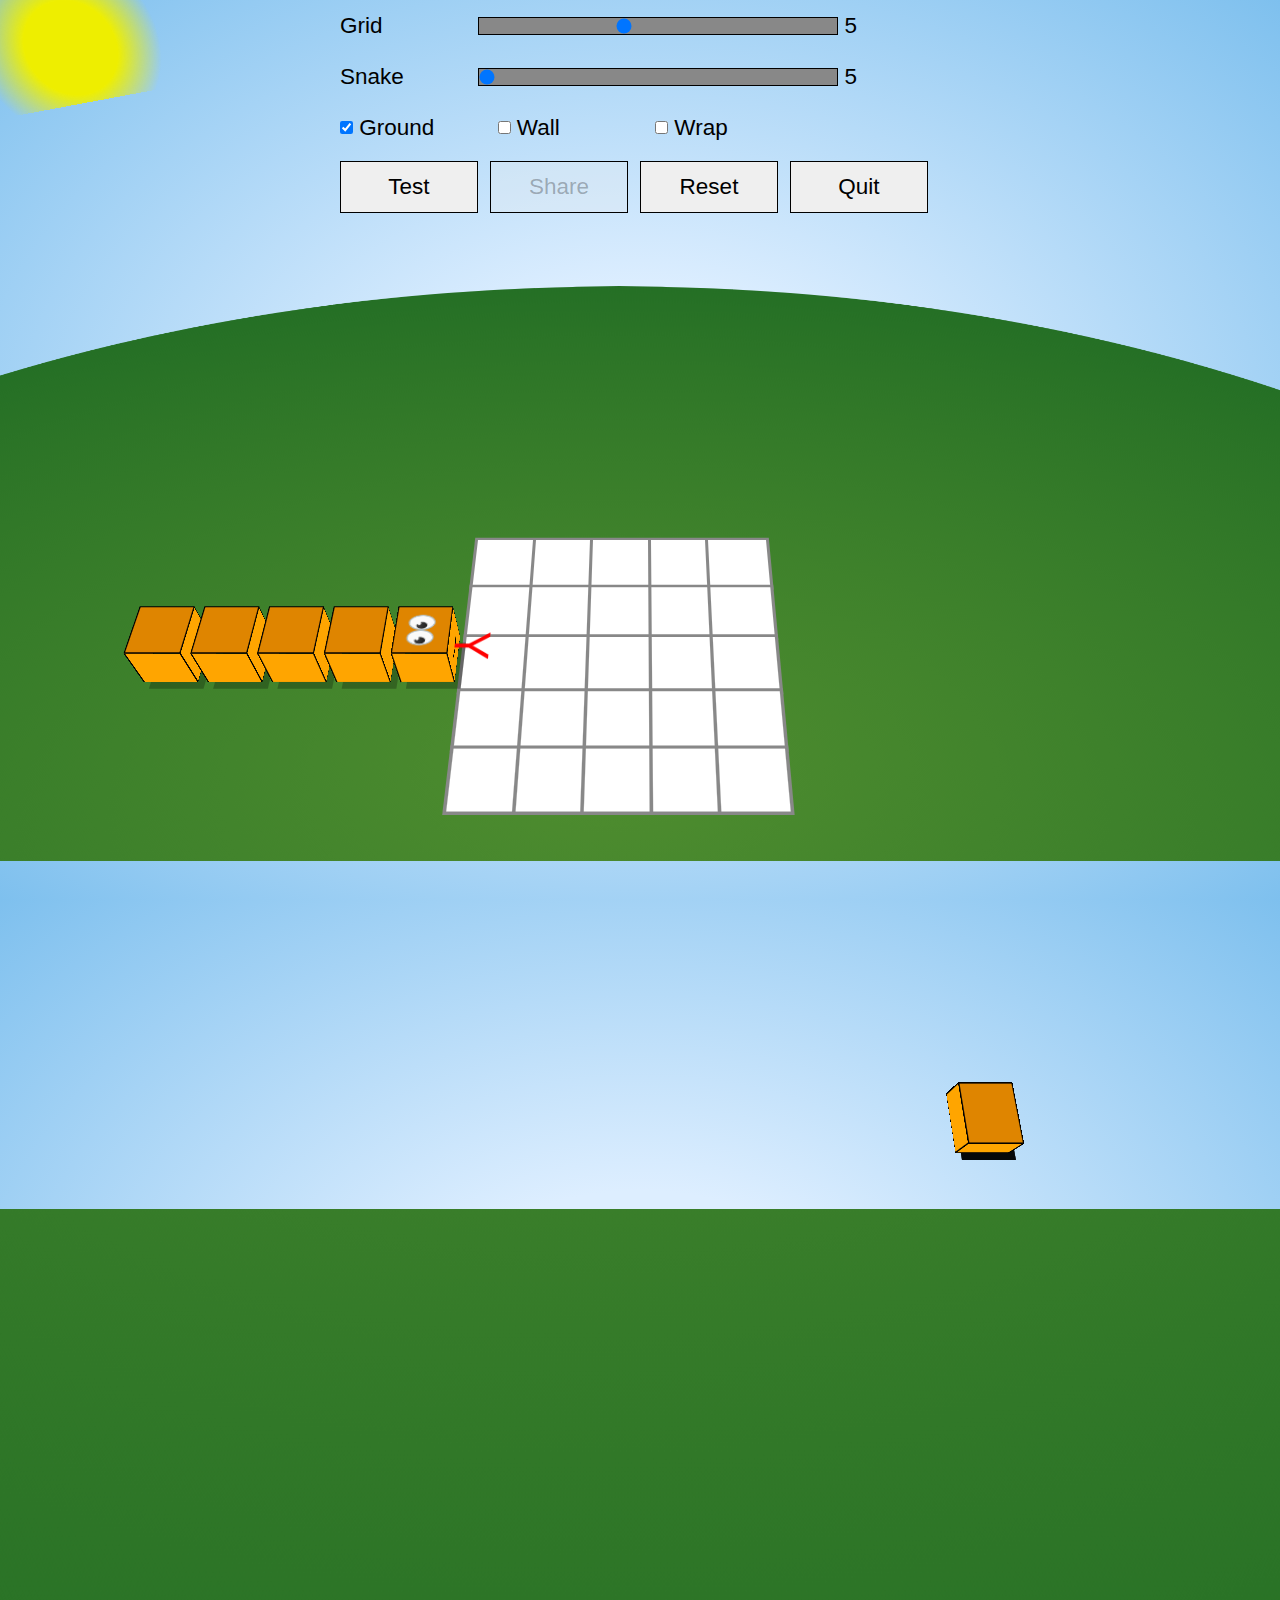
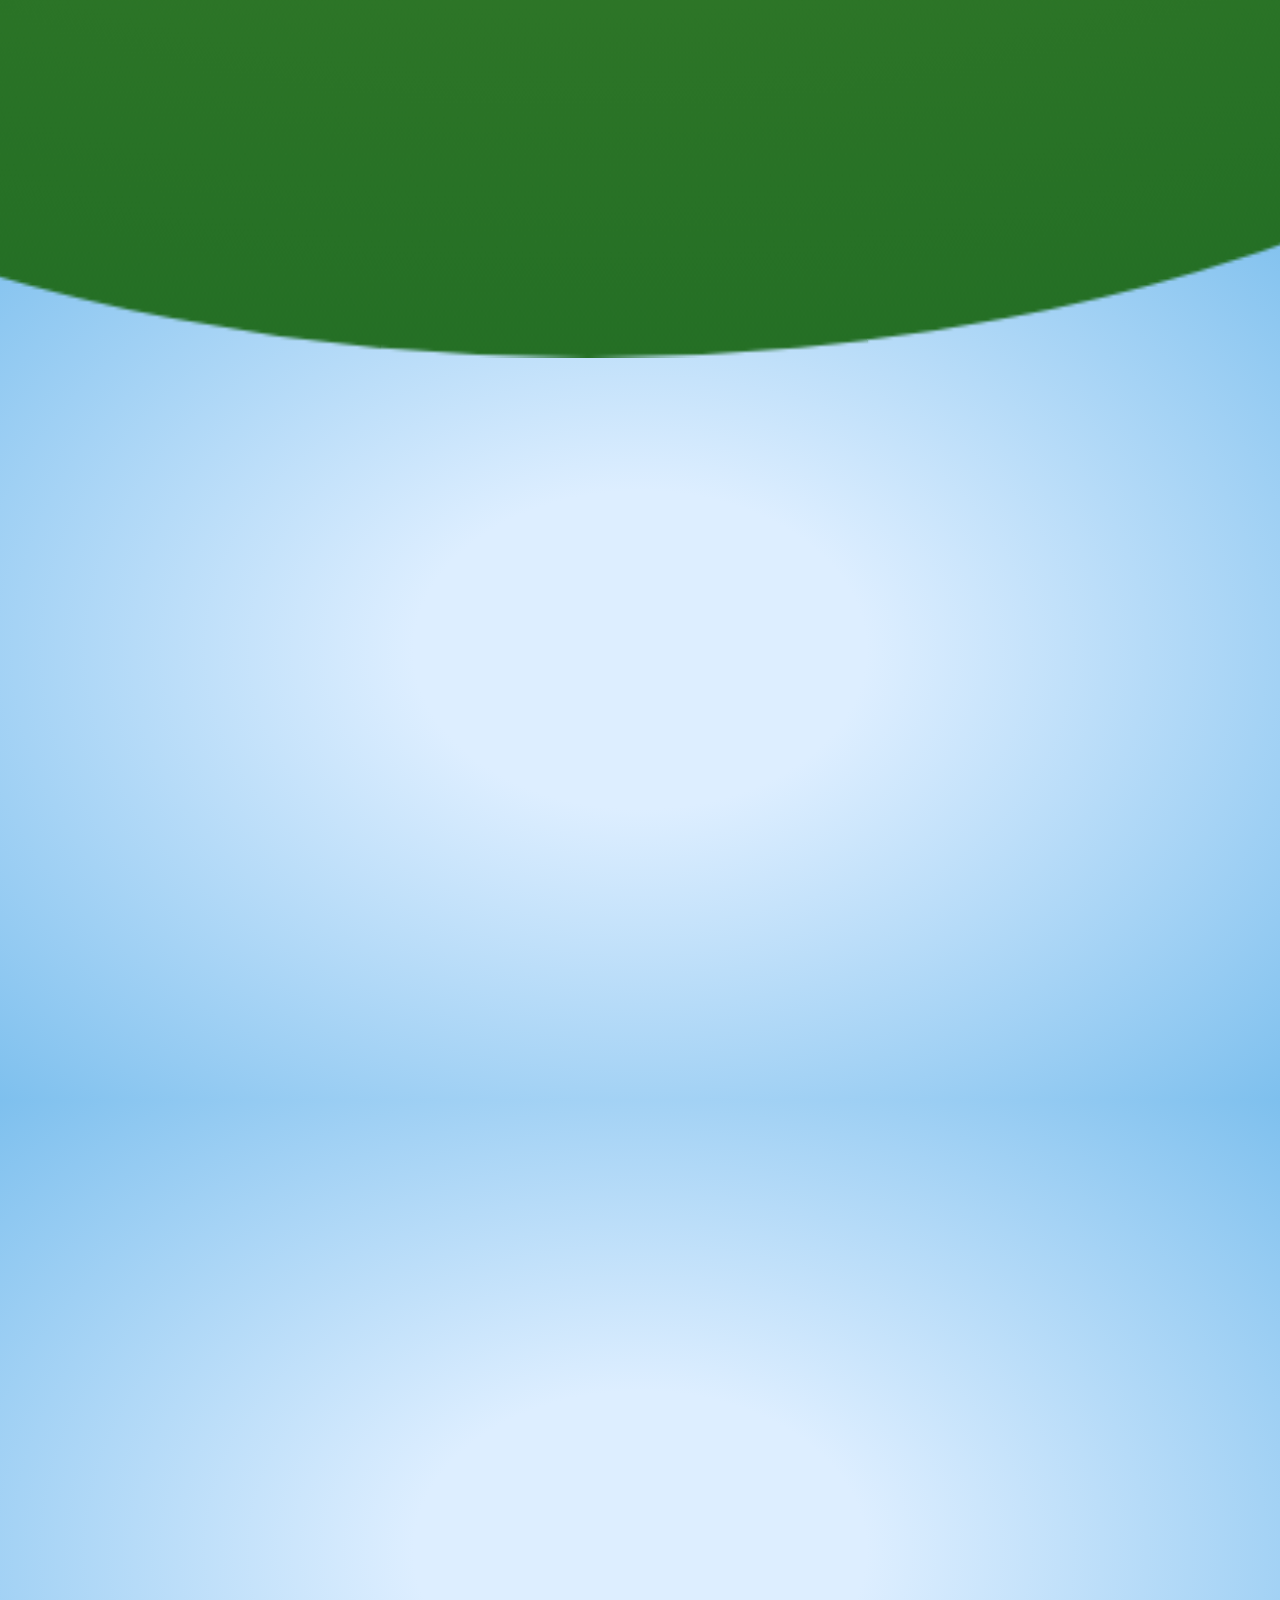
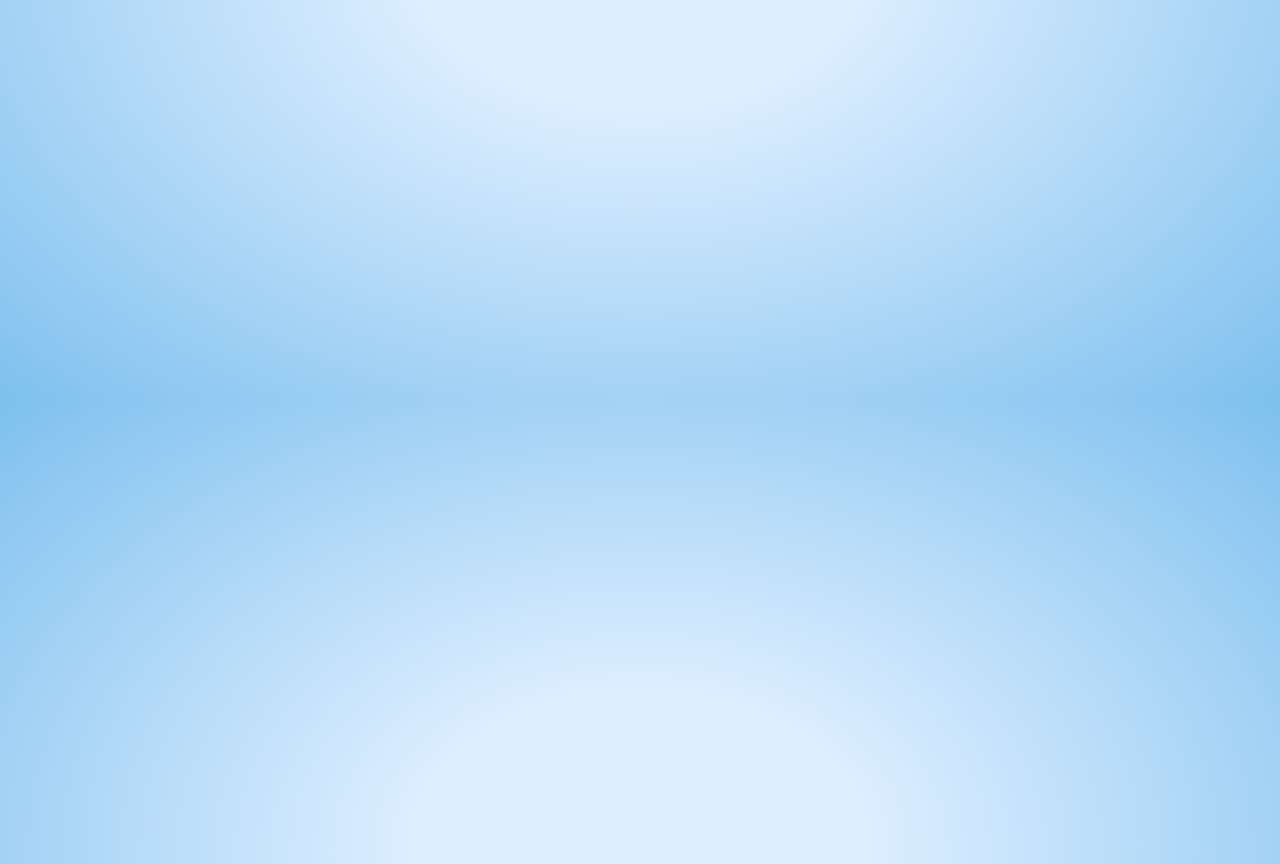
==== editor/index.html @ 3bdd5733 "old editor" ====
﻿<!doctype html>
<title>SNAKE</title>
<meta content="width=device-width,user-scalable=no"name=viewport>
<link rel=stylesheet href=snake.css>
<script src=init.js></script>
<script src=gameplay.js></script>
<body id=b class=editor onload=editor()>
<div id=form>
<label>Grid</label> <input id=gridsize type=range value=5 min=3 max=8 step=1>
<span id=gridval>5</span>
<br>
<label>Snake</label> <input id=snakesize type=range value=5 min=5 max=40 step=1>
<span id=snakeval>5</span>
<br>
<input type=checkbox id=ground> <label for=ground id=groundlabel>Ground</label>
<script>document.write("<input type=checkbox id=wall> <label for=wall>Wall</label>")</script>
<script>document.write("<input type=checkbox id=wrap> <label for=wrap>Wrap</label>")</script>
<br>
<!--(use middle / right click to add teleporters 1 / 2)-->
<button id=test>Test</button>
<button id=share>Share</button>
<button id=reset>Reset</button>
<button id=quit>Quit</button>
<div id=perspective>
<div id=scene>
<div class="cube wrap" id=puzzle0>
<div class=left></div>
<div class=right></div>
<div id=down class=down></div>
<div id=back class=back></div>
<div class=up></div>
<div class=front></div>
</div>
<div id=snake></div>
<div class=grass>
<div class=sun>
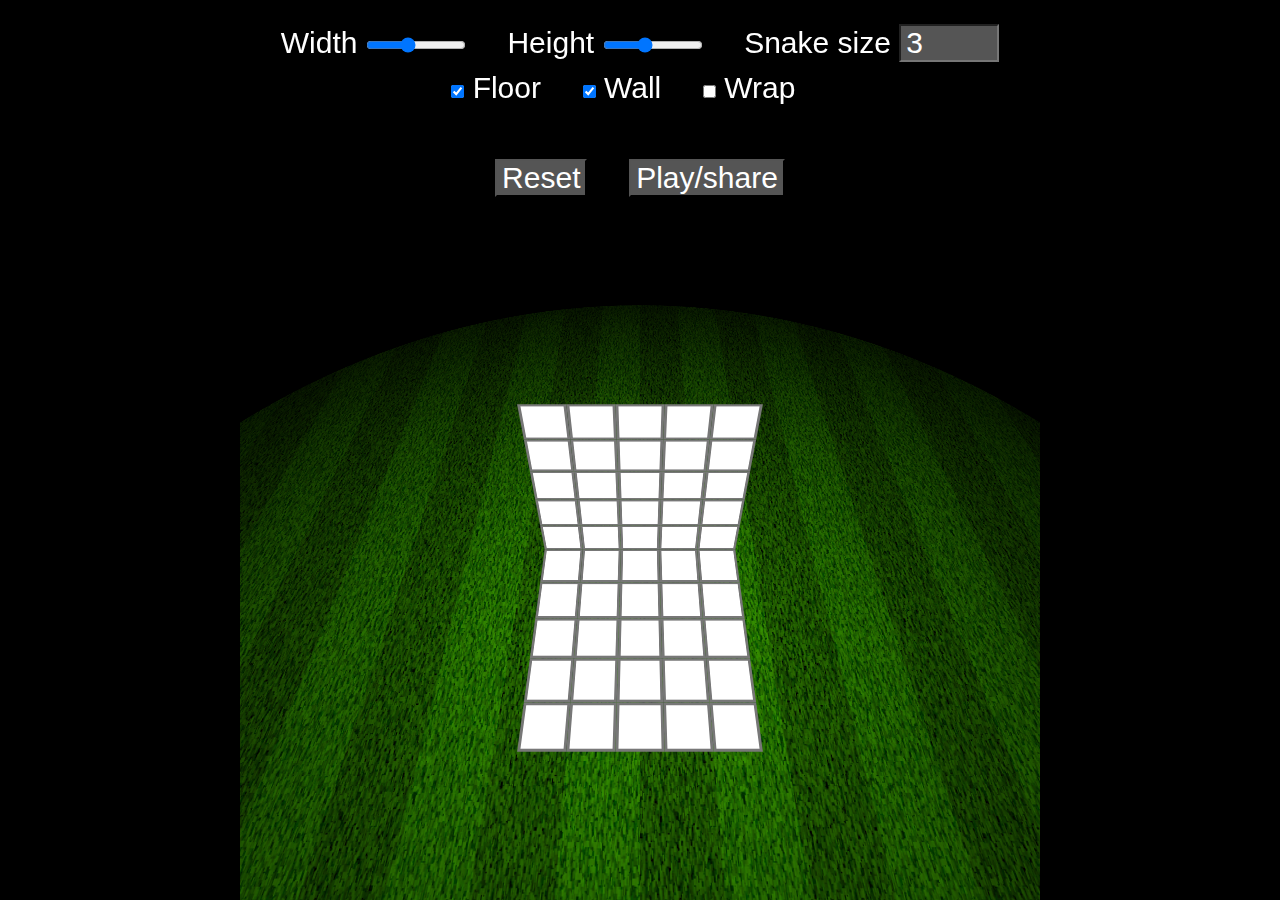
==== commit 90636bd5: "editor" ====
--- a/editor/index.html
+++ b/editor/index.html
@@ -1,36 +1,62 @@
-﻿<!doctype html>
-<title>SNAKE</title>
-<meta content="width=device-width,user-scalable=no"name=viewport>
-<link rel=stylesheet href=snake.css>
-<script src=init.js></script>
-<script src=gameplay.js></script>
-<body id=b class=editor onload=editor()>
-<div id=form>
-<label>Grid</label> <input id=gridsize type=range value=5 min=3 max=8 step=1>
-<span id=gridval>5</span>
-<br>
-<label>Snake</label> <input id=snakesize type=range value=5 min=5 max=40 step=1>
-<span id=snakeval>5</span>
-<br>
-<input type=checkbox id=ground> <label for=ground id=groundlabel>Ground</label>
-<script>document.write("<input type=checkbox id=wall> <label for=wall>Wall</label>")</script>
-<script>document.write("<input type=checkbox id=wrap> <label for=wrap>Wrap</label>")</script>
-<br>
-<!--(use middle / right click to add teleporters 1 / 2)-->
-<button id=test>Test</button>
-<button id=share>Share</button>
-<button id=reset>Reset</button>
-<button id=quit>Quit</button>
-<div id=perspective>
-<div id=scene>
-<div class="cube wrap" id=puzzle0>
-<div class=left></div>
-<div class=right></div>
-<div id=down class=down></div>
-<div id=back class=back></div>
-<div class=up></div>
-<div class=front></div>
+﻿<meta name=viewport content=width=device-width,initial-scale=1>
+<meta name=apple-mobile-web-app-capable content=yes>
+<meta name=mobile-web-app-capable content=yes>
+<link rel=stylesheet href='../src/global.css'>
+<link rel=stylesheet href='../src/menu.css'>
+<link rel=stylesheet href='../src/snake.css'>
+<link rel=stylesheet href='../src/puzzle.css'>
+<title>LOSSST</title>
+<body id=body>
+<div id=b class='menu world0'>
+  <div id=viewport>
+    <div id=camera>
+      <div id=scene></div>
+    </div>
+  </div>
+  <div class=back onclick="nav_back()">&lt;</div>
+  <div id=ui>
+    Width <input type=range id=W min=3 max=8 value=5> &nbsp; &nbsp;
+    Height <input type=range id=H min=3 max=8 value=5> &nbsp; &nbsp;
+    Snake size <input type=number id=SNAKE min=3 max=30 value=3>
+    <br>
+    <input type=checkbox id=FLOOR checked> Floor &nbsp; &nbsp;
+    <input type=checkbox id=WALL checked> Wall &nbsp; &nbsp;
+    <input type=checkbox id=WRAP> Wrap &nbsp; &nbsp;
+    <br>
+    <br>
+    <button onclick='if(confirm("sure?"))location=location'>Reset</button> &nbsp; &nbsp;
+    <button onclick='share()'>Play/share</button>
+  </div>
 </div>
-<div id=snake></div>
-<div class=grass>
-<div class=sun>+<script src='../src/global.js'></script>
+<script src='../src/css3d.js'></script>
+<script src='../src/data.js'></script>
+<script src='screen.js'></script>
+<!---script src='../src/input.js'></scrit-->
+<script src='../src/snake.js'></script>
+<script src='../src/puzzle.js'></script>
+<script src='../src/music.js'></script>
+<script>draw_screen()</script>
+
+<style>
+#camera { top: 80% }
+#ui { color: #fff; position: fixed; top: 20px; left: 0; width: 100%; text-align: center; font-size: 30px; line-height: 45px; }
+input, button { background: #555; color: #fff; font: 30px calibri, arial; padding: 0 5px; }
+input { max-width: 100px }
+#puzzlefloor .tile { opacity: 0; }
+#puzzlewall .tile { opacity: 0; }
+#wrap div { opacity: 0; pointer-events: none; }
+.hasfloor #puzzlefloor .tile { opacity: 1; }
+.haswall #puzzlewall .tile { opacity: 1; }
+.haswrap #wrap div { opacity: 1; }
+.tile * { opacity: 0; pointer-events: none; background: #e40; border: 2px solid #000; }
+.tile :nth-child(1) { background: linear-gradient(90deg, #e40 24px, #000 24px, #000 26px, #e40 26px); }
+.tile :nth-child(2) { background: linear-gradient(90deg, #e40 17px, #000 17px, #000 19px, #e40 19px, #e40 34px, #000 34px, #000 36px, #e40 36px); }
+.tile :nth-child(3) { background: linear-gradient(90deg, #e40 24px, #000 24px, #000 26px, #e40 26px); }
+#puzzlefloor { background: linear-gradient(#0005 50px, #0000 50px) }
+#wrap .cubefront, #wrap .cubeback, #wrap .cubeleft, #wrap .cuberight {  background: linear-gradient(#0000,#55fd); }
+.tile1 { background : #000 }
+.tile2 { background : radial-gradient(#e0e, #505 70%, #000 75%) }
+.tile3 { background : radial-gradient(#fc0, #c60 70%, #000 75%) }
+.tile4 svg { opacity: 1; }
+</style>--- a/src/global.css
+++ b/src/global.css
@@ -0,0 +1,24 @@
+@font-face { font-family: emoji; src: url(//xem.github.io/unicode13/Twemoji.ttf) }
+* { margin: 0; padding: 0; box-sizing: border-box; transform-style: preserve-3d; cursor: pointer; -webkit-touch-callout: none; -webkit-user-select: none; user-select: none; pointer-events: none; }
+html, body { height: 100vh; overflow: hidden; position: relative; }
+body { background: #000; -webkit-tap-highlight-color: transparent; overscroll-behavior: contain; font: 14px calibri,arial,sans-serif; scrollbar-width: thin; }
+::-webkit-scrollbar { width: 8px; height: 8px; background: #000; }
+::-webkit-scrollbar-thumb { background: #666; }
+svg { position: relative; top: -1px; }
+#b { max-width: 800px; margin: auto; }
+#viewport { width: 100%; height: 100vh; overflow: hidden; position: relative; perspective: 600px; }
+#viewport * { transform-style: preserve-3d; box-sizing: border-box }
+#camera { width: 0; height: 0; position: absolute; top: 60%; left: 50% }
+.puzzle #scene { transition: transform .5s }
+.instant #scene { transition: none }
+.circle { border-radius: 50% }
+.emoji { font-family: emoji; }
+.dpad { position: absolute; bottom: 10px; left: 10px; z-index: 2; }
+.dpad svg { pointer-events: all; margin: 10px; width: 50px; height: 50px; border-radius: 5px; background: linear-gradient(45deg, #ddd, #888); box-shadow: 2px 2px 5px #000; }
+.dpad svg:first-child { position: absolute; top: calc(100% - 140px); left: 73px }
+#fade { position: fixed; top: 0; left: 0; width: 105%; height: 105%; z-index: 3; background: #000; transition: opacity .5s }
+.fadein #fade { opacity: 0 }
+#puzzlename, #coincount, .back { color: #fff; text-shadow: 0 0 10px #000; pointer-events: all; position: absolute; font-size: 30px; width: 50px; height: 50px; z-index: 2; top: 10px; }
+.back { left: 20px; }
+#puzzlename { width: 200px; left: 50%; transform: translateX(-50%); text-align: center; }
+#coincount { width: 150px; right: 20px; text-align: right; }--- a/src/menu.css
+++ b/src/menu.css
@@ -0,0 +1,24 @@
+.menu #b { max-width: 500px; border: none; box-shadow: none; height: auto; }
+.menu, .menu * { pointer-events: all }
+.menu .dpad { display: none }
+.world0 .back, .intro .back { display: none }
+.menu { color: #fff; }
+.main { width: 70vh; text-align: center; transform: translateX(-50%)translateY(-50%)rotateX(-40deg); font-size: 40px; text-shadow: 0px -.5vh #888; line-height: 1.8; }
+.world-2 .main { transform: translateX(-50%)translateY(-50%)rotateX(-30deg); }
+.main h1 { line-height: 1.4; letter-spacing:-7px;}
+.levels { font-size: 5vh; max-height: 150vh; margin: 10vh 0 0; overflow: auto; padding: 0 0 50vh; transform: translateX(-50%)translateY(-50%)translateY(5vh)translateZ(-30vh)rotateX(-30deg); }
+.levels span { display: inline-block; border: 5px solid #fff; width: 9vh; height: 9vh; margin: 2vh; box-shadow: 0px -4px #888; cursor: pointer; }
+.bonus span { font-size: 3vh; line-height: .6; display: block; text-shadow: none; margin: -2vh 0 2vh; }
+.hide { opacity: .01 }
+
+/* Intro */
+.intro #scene,.intro .sprite { transition: 5s }
+.intro2 #scene { transition: .5s; }
+.moon { font-size: 50px }
+.rocket { font-size: 75px }
+.stars svg { width: 100%; height: 100%; }
+.eyestars { width: 65px !important }
+.intro2 .eyes { transition: transform .05s }
+.sign { background: linear-gradient(45deg, #e84, #b51); text-align: center; padding: 5px; font-size: 20px; }
+text { font-size: 20px }
+#presents { opacity: 0; z-index: 3; font-size: 50px; width: 100%; text-align: center; color: #fff; position: fixed; left: 50%; top: 50%; transform: translateX(-50%)translateY(-50%); transition: opacity .5s; }--- a/src/snake.css
+++ b/src/snake.css
@@ -0,0 +1,21 @@
+.head { background: radial-gradient(circle at 77%,#fa0,#a50); box-shadow: 0 0 5px #000; }
+#head, #head_decoration, #head_decoration_inner { transition: transform .2s }
+.body, .toggle .body.odd { background: linear-gradient(-90deg,#fa0,#a50); transition: transform .03s; }
+.body.high { filter: none; }
+.body.odd, .toggle .body { background: linear-gradient(-90deg,#c70,#720); }
+.eyes { font-size: 30px }
+.tongue { font-size: 25px; color: red; font-weight: bold; }
+.body:last-of-type { display: none }
+.body:nth-last-of-type(2) { display: none }
+.mirroring #head { transition: none }
+.world2 .head { background: radial-gradient(circle at 77%,#07f,#048); box-shadow: 0 0 5px #000; }
+.world2 .body.odd, .world2 .toggle .body { background: linear-gradient(-90deg,#29f,#26a); }
+.world2 .body, .world2 .toggle .body.odd { background: linear-gradient(-90deg,#07f,#048); }
+
+.world3 .head { background: radial-gradient(circle at 77%,#e40,#930); box-shadow: 0 0 5px #000; }
+.world3 .body.odd, .world2 .toggle .body { background: linear-gradient(#e40,#930); }
+.world3 .body, .world2 .toggle .body.odd { background: linear-gradient(#b30,#620); }
+
+.world2 .tongue { color: #740 }
+.world3 .tongue { color: #24e }
+.world2 .eyes, .world3 .eyes { width: 40px !important; height: 30px !important; font-size: 50px; }--- a/src/puzzle.css
+++ b/src/puzzle.css
@@ -0,0 +1,29 @@
+.puzzle #viewport { background: linear-gradient(#039, #fff 25%); }
+.world-3 #scene .floor { background: radial-gradient(#000a,#000e 80%),url(grass.svg); }
+.world1 #scene .floor { background: radial-gradient(#0000,#000e 80%),url(grass.svg); }
+.world2 #scene .floor { background: radial-gradient(#fff8,#fff0 80%),url(desert.svg); border-radius: 150px; }
+.world3 #scene .floor { background: radial-gradient(#fff,#adf 80%); border-radius: 50%; }
+#puzzlefloor { background: #0005; }
+.tile { background: #fff; border: 3px solid #777; }
+.wall_tile { background: #bbb }
+.tile.black { background: #000 }
+.tile.red { background: #F00 }
+.tile.blue { background: #00F }
+.win .tile.blue { background: #4e2 }
+.tile.portal1 { background: radial-gradient(#e0e, #505 70%, #0000 75%) }
+.tile.portal2 { background: radial-gradient(#fc0, #c60 70%, #0000 75%) }
+.wall * { background: linear-gradient(45deg, #000, #333); }
+.tree { font-size: 75px; filter: brightness(0.7); transition: transform .5s; }
+.flower { font-size: 45px; overflow: hidden; }
+.animal { font-size: 55px; }
+.instant .tree { transition: none; }
+.shadow { filter: contrast(0)brightness(0); opacity: .6 }
+#wrap .cubefront, #wrap .cubeback, #wrap .cubeleft, #wrap .cuberight { background: linear-gradient(#0000 50%,#02d8); }
+.world1 .bricks div { fill: #f50; }
+.world2 .bricks div { fill: #ccc; }
+.world3 .bricks div { fill: #8cfb; }
+.bricks .cubetop { filter: brightness(.8) }
+.bricks .cubeleft { filter: brightness(.5) }
+.bricks .cubefront.bricks .cubeback { filter: brightness(.7) }
+.bricks .cuberight { filter: brightness(.9) }
+.coin { font-size: 50px; text-shadow: 0 0 15px #fff; transition: transform 1.7s}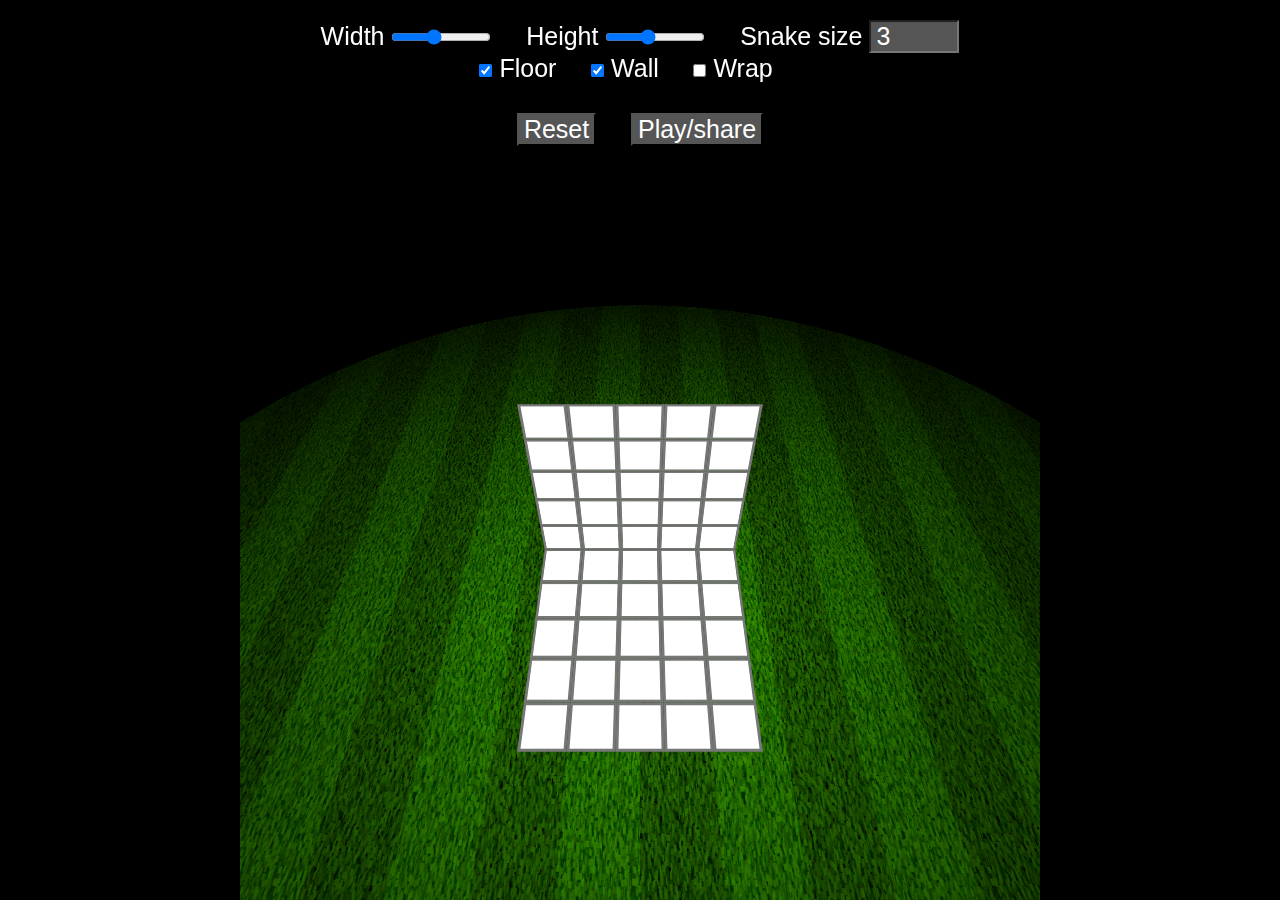
==== commit bd2b0b04: "editor ok" ====
--- a/editor/index.html
+++ b/editor/index.html
@@ -40,8 +40,8 @@
 
 <style>
 #camera { top: 80% }
-#ui { color: #fff; position: fixed; top: 20px; left: 0; width: 100%; text-align: center; font-size: 30px; line-height: 45px; }
-input, button { background: #555; color: #fff; font: 30px calibri, arial; padding: 0 5px; }
+#ui { color: #fff; position: fixed; top: 20px; left: 0; width: 100%; text-align: center; font-size: 25px; line-height: 30px; }
+input, button { background: #555; color: #fff; font: 25px calibri, arial; padding: 0 5px; }
 input { max-width: 100px }
 #puzzlefloor .tile { opacity: 0; }
 #puzzlewall .tile { opacity: 0; }
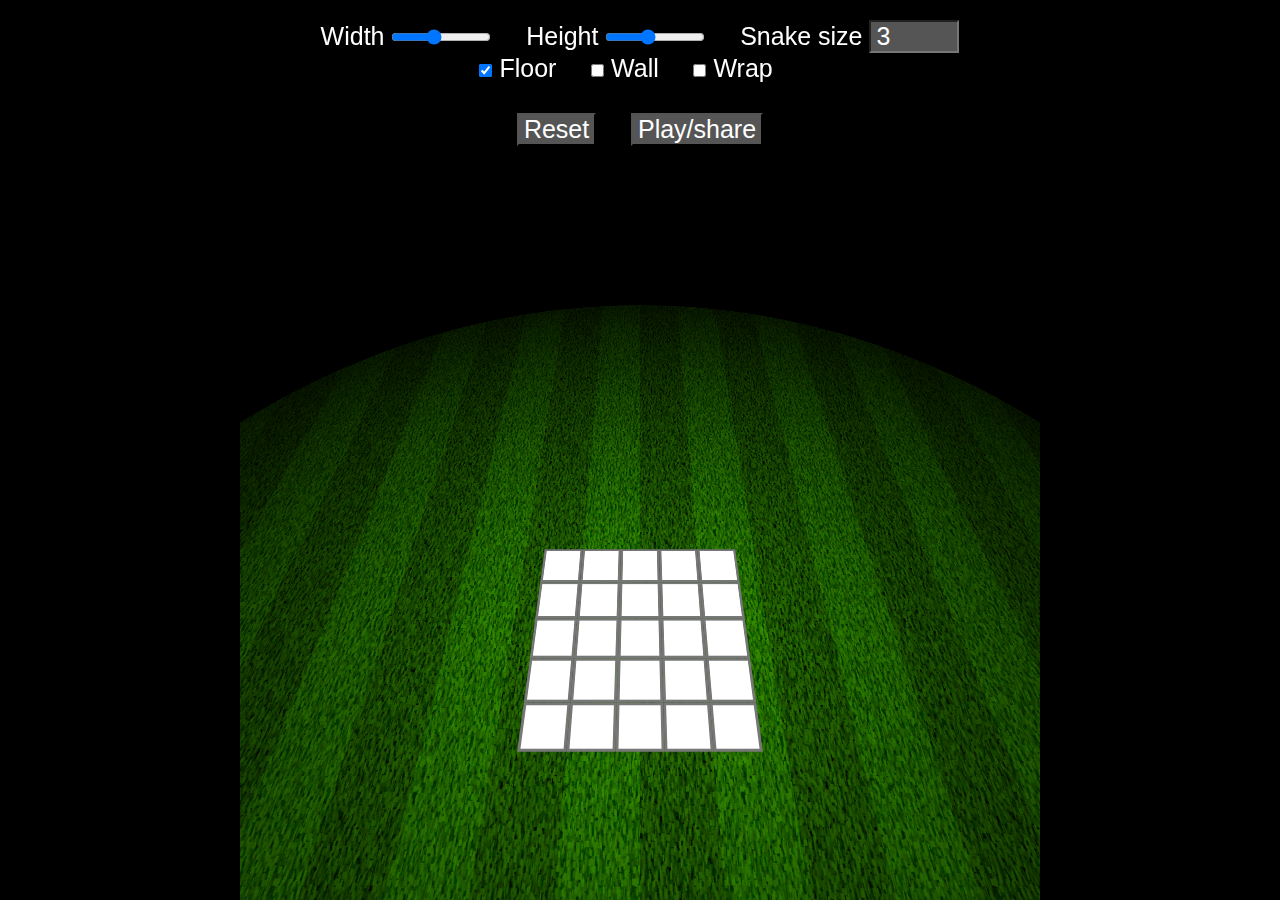
==== commit 0baa9507: "world 3" ====
--- a/editor/index.html
+++ b/editor/index.html
@@ -20,7 +20,7 @@
     Snake size <input type=number id=SNAKE min=3 max=30 value=3>
     <br>
     <input type=checkbox id=FLOOR checked> Floor &nbsp; &nbsp;
-    <input type=checkbox id=WALL checked> Wall &nbsp; &nbsp;
+    <input type=checkbox id=WALL> Wall &nbsp; &nbsp;
     <input type=checkbox id=WRAP> Wrap &nbsp; &nbsp;
     <br>
     <br>
--- a/src/global.css
+++ b/src/global.css
@@ -1,7 +1,7 @@
 @font-face { font-family: emoji; src: url(//xem.github.io/unicode13/Twemoji.ttf) }
-* { margin: 0; padding: 0; box-sizing: border-box; transform-style: preserve-3d; cursor: pointer; -webkit-touch-callout: none; -webkit-user-select: none; user-select: none; pointer-events: none; }
+* { margin: 0; padding: 0; box-sizing: border-box; transform-style: preserve-3d; cursor: pointer; -webkit-touch-callout: none; -webkit-user-select: none; user-select: none; pointer-events: none; -webkit-tap-highlight-color: transparent; }
 html, body { height: 100vh; overflow: hidden; position: relative; }
-body { background: #000; -webkit-tap-highlight-color: transparent; overscroll-behavior: contain; font: 14px calibri,arial,sans-serif; scrollbar-width: thin; }
+body { background: #000; overscroll-behavior: contain; font: 14px calibri,arial,sans-serif; scrollbar-width: thin; }
 ::-webkit-scrollbar { width: 8px; height: 8px; background: #000; }
 ::-webkit-scrollbar-thumb { background: #666; }
 svg { position: relative; top: -1px; }
@@ -13,7 +13,7 @@
 .instant #scene { transition: none }
 .circle { border-radius: 50% }
 .emoji { font-family: emoji; }
-.dpad { position: absolute; bottom: 10px; left: 10px; z-index: 2; }
+.dpad { position: absolute; width: 100%; bottom: 10px; left: 10px; z-index: 2; }
 .dpad svg { pointer-events: all; margin: 10px; width: 50px; height: 50px; border-radius: 5px; background: linear-gradient(45deg, #ddd, #888); box-shadow: 2px 2px 5px #000; }
 .dpad svg:first-child { position: absolute; top: calc(100% - 140px); left: 73px }
 #fade { position: fixed; top: 0; left: 0; width: 105%; height: 105%; z-index: 3; background: #000; transition: opacity .5s }
--- a/src/puzzle.css
+++ b/src/puzzle.css
@@ -19,6 +19,7 @@
 .instant .tree { transition: none; }
 .shadow { filter: contrast(0)brightness(0); opacity: .6 }
 #wrap .cubefront, #wrap .cubeback, #wrap .cubeleft, #wrap .cuberight { background: linear-gradient(#0000 50%,#02d8); }
+.puzzle7 #wrap .cubefront, .puzzle7 #wrap .cubeback, .puzzle7 #wrap .cubeleft, .puzzle7 #wrap .cuberight { background: linear-gradient(#0000 30%,#02d); }
 .world1 .bricks div { fill: #f50; }
 .world2 .bricks div { fill: #ccc; }
 .world3 .bricks div { fill: #8cfb; }
@@ -26,4 +27,6 @@
 .bricks .cubeleft { filter: brightness(.5) }
 .bricks .cubefront.bricks .cubeback { filter: brightness(.7) }
 .bricks .cuberight { filter: brightness(.9) }
-.coin { font-size: 50px; text-shadow: 0 0 15px #fff; transition: transform 1.7s}+.coin { font-size: 50px; text-shadow: 0 0 15px #fff; transition: transform 1.7s }
+#reset { position: absolute; right: 20px; }
+#reset text { font-size: 40px; font-weight: bold }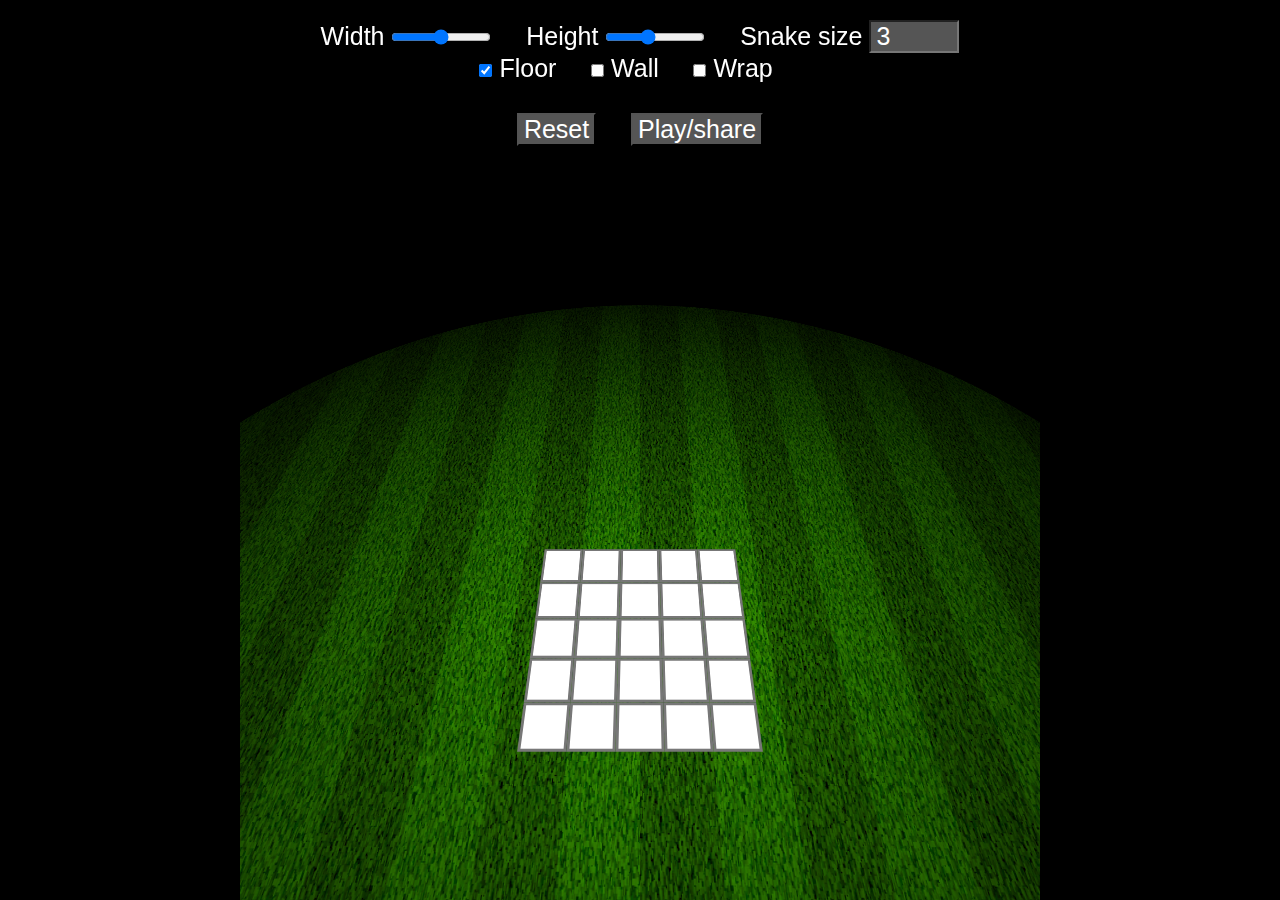
==== commit e9ceec4b: "max width" ====
--- a/editor/index.html
+++ b/editor/index.html
@@ -15,7 +15,7 @@
   </div>
   <div class=back onclick="nav_back()">&lt;</div>
   <div id=ui>
-    Width <input type=range id=W min=3 max=8 value=5> &nbsp; &nbsp;
+    Width <input type=range id=W min=3 max=7 value=5> &nbsp; &nbsp;
     Height <input type=range id=H min=3 max=8 value=5> &nbsp; &nbsp;
     Snake size <input type=number id=SNAKE min=3 max=30 value=3>
     <br>
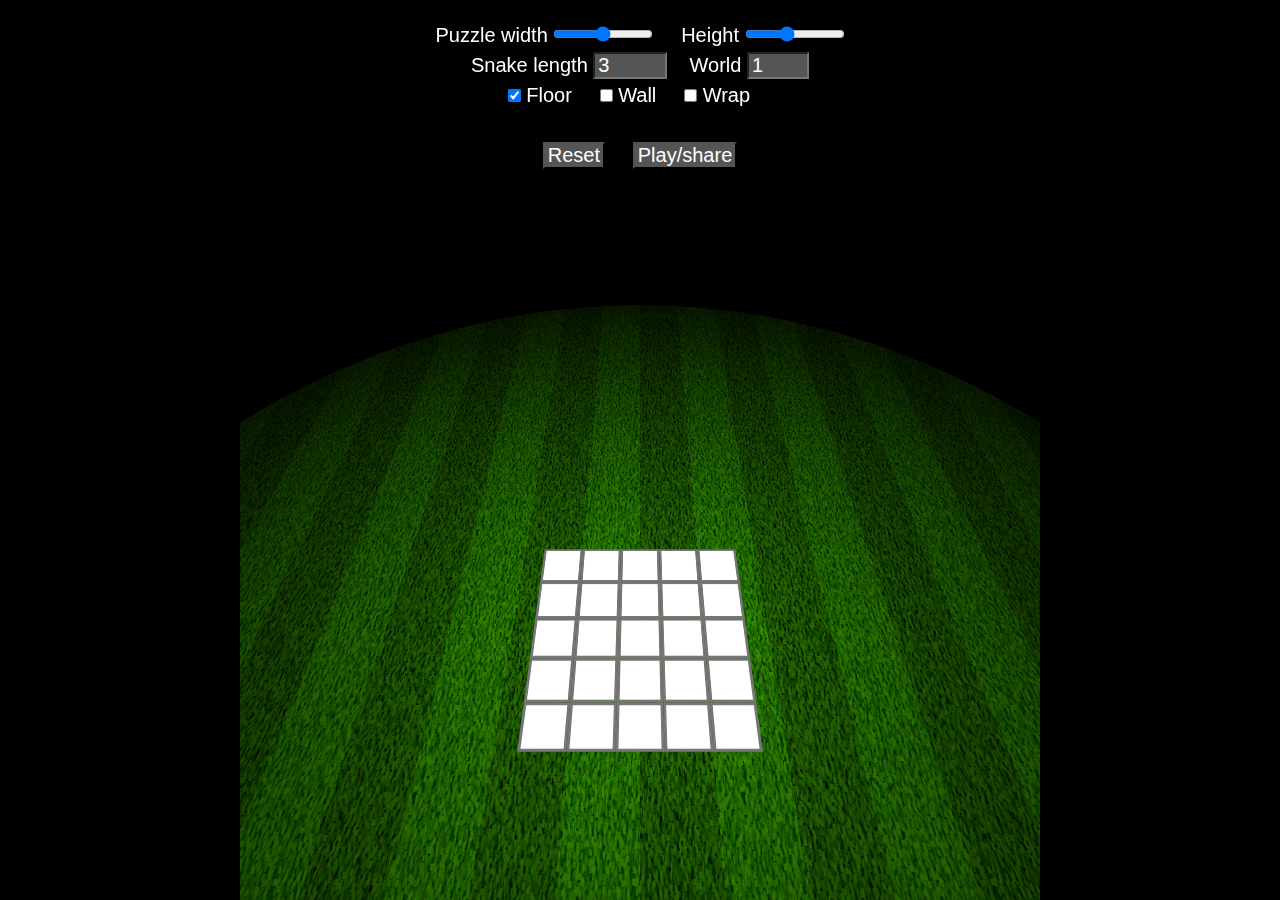
==== commit 10c8293c: "day 30, 333b to lose" ====
--- a/editor/index.html
+++ b/editor/index.html
@@ -15,9 +15,11 @@
   </div>
   <div class=back onclick="nav_back()">&lt;</div>
   <div id=ui>
-    Width <input type=range id=W min=3 max=7 value=5> &nbsp; &nbsp;
-    Height <input type=range id=H min=3 max=8 value=5> &nbsp; &nbsp;
-    Snake size <input type=number id=SNAKE min=3 max=30 value=3>
+    Puzzle width <input type=range id=W min=3 max=7 value=5> &nbsp; &nbsp;
+    Height <input type=range id=H min=3 max=8 value=5>
+    <br>
+    Snake length <input type=number id=SNAKE min=3 max=30 value=3>&nbsp; &nbsp;
+    World <input type=number id=wor min=1 max=4 value=1>
     <br>
     <input type=checkbox id=FLOOR checked> Floor &nbsp; &nbsp;
     <input type=checkbox id=WALL> Wall &nbsp; &nbsp;
@@ -40,8 +42,8 @@
 
 <style>
 #camera { top: 80% }
-#ui { color: #fff; position: fixed; top: 20px; left: 0; width: 100%; text-align: center; font-size: 25px; line-height: 30px; }
-input, button { background: #555; color: #fff; font: 25px calibri, arial; padding: 0 5px; }
+#ui { color: #fff; position: fixed; top: 20px; left: 0; width: 100%; text-align: center; font-size: 20px; line-height: 30px; }
+input, button { background: #555; color: #fff; font: 20px calibri, arial; padding: 0 3px; }
 input { max-width: 100px }
 #puzzlefloor .tile { opacity: 0; }
 #puzzlewall .tile { opacity: 0; }
--- a/src/global.css
+++ b/src/global.css
@@ -4,7 +4,8 @@
 body { background: #000; overscroll-behavior: contain; font: 14px calibri,arial,sans-serif; scrollbar-width: thin; }
 ::-webkit-scrollbar { width: 8px; height: 8px; background: #000; }
 ::-webkit-scrollbar-thumb { background: #666; }
-svg { position: relative; top: -1px; }
+#scene svg { position: relative; top: -1px; }
+a { text-decoration: none; color: #fff }
 #b { max-width: 800px; margin: auto; }
 #viewport { width: 100%; height: 100vh; overflow: hidden; position: relative; perspective: 600px; }
 #viewport * { transform-style: preserve-3d; box-sizing: border-box }
@@ -13,10 +14,18 @@
 .instant #scene { transition: none }
 .circle { border-radius: 50% }
 .emoji { font-family: emoji; }
-.dpad { position: absolute; width: 100%; bottom: 10px; left: 10px; z-index: 2; }
-.dpad svg { pointer-events: all; margin: 10px; width: 50px; height: 50px; border-radius: 5px; background: linear-gradient(45deg, #ddd, #888); box-shadow: 2px 2px 5px #000; }
-.dpad svg:first-child { position: absolute; top: calc(100% - 140px); left: 73px }
-#fade { position: fixed; top: 0; left: 0; width: 105%; height: 105%; z-index: 3; background: #000; transition: opacity .5s }
+#reset { position: absolute; right: 20px; bottom: 0; display: block; }
+.dpad { position: absolute; width: 100%; bottom: 40px; left: 10px; z-index: 2; }
+.dpad div { display: none; font-size: 35px; pointer-events: all; margin: 10px; text-align: center; width: 50px; height: 50px; border-radius: 5px; background: linear-gradient(45deg, #ddd, #888); box-shadow: 2px 2px 5px #000; font-weight: bold; padding: 4px 0 0; }
+.m .dpad div { display: inline-block }
+.up, .dn { visibility: hidden; }
+@media(hover:hover){
+  .up:hover:before { content: "X"; background: linear-gradient(45deg, #e84, #b51); position: absolute; top: -50px; left: 0; width: 50px; border-radius: 5px; }
+  .dn:hover:before { content: "C"; background: linear-gradient(45deg, #e84, #b51); position: absolute; top: -50px; left: 0; width: 50px; border-radius: 5px; }
+  #reset:hover:before { content: "R"; background: linear-gradient(45deg, #e84, #b51); position: absolute; top: -50px; left: 0; width: 50px; border-radius: 5px; }
+}
+.world4 .up, .world4 .dn { visibility: visible; display: inline-block; }
+#fade { position: fixed; top: 0; left: 0; width: 105%; height: 105%; z-index: 3; background: #000; transition: opacity .5s, background 5s; }
 .fadein #fade { opacity: 0 }
 #puzzlename, #coincount, .back { color: #fff; text-shadow: 0 0 10px #000; pointer-events: all; position: absolute; font-size: 30px; width: 50px; height: 50px; z-index: 2; top: 10px; }
 .back { left: 20px; }
--- a/src/menu.css
+++ b/src/menu.css
@@ -3,22 +3,27 @@
 .menu .dpad { display: none }
 .world0 .back, .intro .back { display: none }
 .menu { color: #fff; }
-.main { width: 70vh; text-align: center; transform: translateX(-50%)translateY(-50%)rotateX(-40deg); font-size: 40px; text-shadow: 0px -.5vh #888; line-height: 1.8; }
+.main { width: 70vh; text-align: center; transform: translateX(-50%)translateY(-50%)rotateX(-40deg); font-size: 40px; text-shadow: 0 -.5vh #888; line-height: 1.8; }
 .world-2 .main { transform: translateX(-50%)translateY(-50%)rotateX(-30deg); }
-.main h1 { line-height: 1.4; letter-spacing:-7px;}
+.main h1 { font-size: 80px; line-height: 1.4; letter-spacing:-7px;}
 .levels { font-size: 5vh; max-height: 150vh; margin: 10vh 0 0; overflow: auto; padding: 0 0 50vh; transform: translateX(-50%)translateY(-50%)translateY(5vh)translateZ(-30vh)rotateX(-30deg); }
 .levels span { display: inline-block; border: 5px solid #fff; width: 9vh; height: 9vh; margin: 2vh; box-shadow: 0px -4px #888; cursor: pointer; }
-.bonus span { font-size: 3vh; line-height: .6; display: block; text-shadow: none; margin: -2vh 0 2vh; }
+.bonus span { font-size: 20px; line-height: .6; display: block; text-shadow: none; margin: -2vh 0 2vh; }
+.world0 h1 { color: #ddd }
+.world0 b { font-size: 30px; line-height: .6; display: block; text-shadow: 2px -2px 2px #000; margin: -35px 0 4vh; color: #ddd; }
 .hide { opacity: .01 }
+.won { background: #090 }
+.par { background: #db0 }
+/*.par:before { content: "🥇"; position: absolute; font-family: emoji; top: -20px; right: -10px;}*/
 
 /* Intro */
 .intro #scene,.intro .sprite { transition: 5s }
 .intro2 #scene { transition: .5s; }
 .moon { font-size: 50px }
-.rocket { font-size: 75px }
+.rocket { font-size: 75px; transition: 10s; }
 .stars svg { width: 100%; height: 100%; }
 .eyestars { width: 65px !important }
 .intro2 .eyes { transition: transform .05s }
-.sign { background: linear-gradient(45deg, #e84, #b51); text-align: center; padding: 5px; font-size: 20px; }
+.sign { background: linear-gradient(45deg, #e84, #b51); text-align: center; padding: 5px; font-size: 22px; line-height: 1.1; }
 text { font-size: 20px }
 #presents { opacity: 0; z-index: 3; font-size: 50px; width: 100%; text-align: center; color: #fff; position: fixed; left: 50%; top: 50%; transform: translateX(-50%)translateY(-50%); transition: opacity .5s; }--- a/src/snake.css
+++ b/src/snake.css
@@ -1,21 +1,22 @@
 .head { background: radial-gradient(circle at 77%,#fa0,#a50); box-shadow: 0 0 5px #000; }
-#head, #head_decoration, #head_decoration_inner { transition: transform .2s }
-.body, .toggle .body.odd { background: linear-gradient(-90deg,#fa0,#a50); transition: transform .03s; }
-.body.high { filter: none; }
-.body.odd, .toggle .body { background: linear-gradient(-90deg,#c70,#720); }
+#head, #head_decoration, #head_decoration_inner, #head_decoration_tilt { transition: transform .2s }
+.body { background: linear-gradient(-90deg,#fa0,#a50); transition: transform .2s; }
+.body.odd { background: linear-gradient(-90deg,#c70,#720); }
 .eyes { font-size: 30px }
 .tongue { font-size: 25px; color: red; font-weight: bold; }
 .body:last-of-type { display: none }
 .body:nth-last-of-type(2) { display: none }
 .mirroring #head { transition: none }
 .world2 .head { background: radial-gradient(circle at 77%,#07f,#048); box-shadow: 0 0 5px #000; }
-.world2 .body.odd, .world2 .toggle .body { background: linear-gradient(-90deg,#29f,#26a); }
-.world2 .body, .world2 .toggle .body.odd { background: linear-gradient(-90deg,#07f,#048); }
-
+.world2 .body.odd { background: linear-gradient(-90deg,#29f,#26a); }
+.world2 .body { background: linear-gradient(-90deg,#07f,#048); }
 .world3 .head { background: radial-gradient(circle at 77%,#e40,#930); box-shadow: 0 0 5px #000; }
-.world3 .body.odd, .world2 .toggle .body { background: linear-gradient(#e40,#930); }
-.world3 .body, .world2 .toggle .body.odd { background: linear-gradient(#b30,#620); }
-
+.world3 .body.odd { background: linear-gradient(#e40,#930); }
+.world3 .body { background: linear-gradient(#b30,#620); }
+.world4 .head { background: radial-gradient(circle at 77%,#fe4,#776); box-shadow: 0 0 5px #000; }
+.world4 .body.odd { background: linear-gradient(#cb3,#555); }
+.world4 .body { background: linear-gradient(#fe4,#776); }
 .world2 .tongue { color: #740 }
 .world3 .tongue { color: #24e }
+.world4 .tongue { color: #888 }
 .world2 .eyes, .world3 .eyes { width: 40px !important; height: 30px !important; font-size: 50px; }--- a/src/puzzle.css
+++ b/src/puzzle.css
@@ -1,10 +1,15 @@
-.puzzle #viewport { background: linear-gradient(#039, #fff 25%); }
-.world-3 #scene .floor { background: radial-gradient(#000a,#000e 80%),url(grass.svg); }
-.world1 #scene .floor { background: radial-gradient(#0000,#000e 80%),url(grass.svg); }
-.world2 #scene .floor { background: radial-gradient(#fff8,#fff0 80%),url(desert.svg); border-radius: 150px; }
-.world3 #scene .floor { background: radial-gradient(#fff,#adf 80%); border-radius: 50%; }
+.puzzle #viewport { background: radial-gradient(circle at 50% 50%, #fff, #07e); }
+.world-3 #scene .floor, .world-4 #scene .floor { background: radial-gradient(#000a,#000e 80%),url("data:image/svg+xml,%3csvg xmlns='http://www.w3.org/2000/svg'%3e%3cpattern id='a' width='.1' height='.1'%3e%3crect width='5%25' height='10%25'/%3e%3c/pattern%3e%3cfilter id='b'%3e%3cfeTurbulence type='fractalNoise' baseFrequency='.8'/%3e%3cfeMorphology operator='dilate' radius='1'/%3e%3cfeConvolveMatrix kernelMatrix='1 1 1 -8 1 1 1 1 1' preserveAlpha='true'/%3e%3cfeBlend in2='SourceGraphic'/%3e%3cfeMorphology operator='dilate' radius='.1 2'/%3e%3cfeColorMatrix values='.05 0 0 0 0 .3 0 .1 -.1 .1 0 0 0 0 0 0 0 0 0 1'/%3e%3c/filter%3e%3crect width='100%25' height='100%25' fill='url(%23a)' filter='url(%23b)'/%3e%3c/svg%3e"); }
+.world1 #scene .floor { background: radial-gradient(#0000,#000e 80%),url("data:image/svg+xml,%3csvg xmlns='http://www.w3.org/2000/svg'%3e%3cpattern id='a' width='.1' height='.1'%3e%3crect width='5%25' height='10%25'/%3e%3c/pattern%3e%3cfilter id='b'%3e%3cfeTurbulence type='fractalNoise' baseFrequency='.8'/%3e%3cfeMorphology operator='dilate' radius='1'/%3e%3cfeConvolveMatrix kernelMatrix='1 1 1 -8 1 1 1 1 1' preserveAlpha='true'/%3e%3cfeBlend in2='SourceGraphic'/%3e%3cfeMorphology operator='dilate' radius='.1 2'/%3e%3cfeColorMatrix values='.05 0 0 0 0 .3 0 .1 -.1 .1 0 0 0 0 0 0 0 0 0 1'/%3e%3c/filter%3e%3crect width='100%25' height='100%25' fill='url(%23a)' filter='url(%23b)'/%3e%3c/svg%3e"); }
+.world2 #scene .floor { background: radial-gradient(#fff8,#fff0 80%),url("data:image/svg+xml,%3csvg xmlns='http://www.w3.org/2000/svg'%3e%3clinearGradient id='a' x2='45' y2='80' spreadMethod='repeat' gradientUnits='userSpaceOnUse'%3e%3cstop stop-color='%23c85'/%3e%3cstop offset='59%25' stop-color='%23b74'/%3e%3cstop offset='100%25' stop-color='%23863'/%3e%3c/linearGradient%3e%3cfilter id='b'%3e%3cfeTurbulence type='fractalNoise' baseFrequency='.01' numOctaves='3'/%3e%3cfeDisplacementMap in='SourceGraphic' scale='32'/%3e%3cfeGaussianBlur stdDeviation='1'/%3e%3c/filter%3e%3crect x='-10%25' y='-10%25' width='120%25' height='120%25' fill='url(%23a)' filter='url(%23b)'/%3e%3c/svg%3e"); border-radius: 150px; }
+.world3 #scene .floor { background: radial-gradient(#fffd,#adfd 80%); border-radius: 50%; }
+.world4 #viewport { background: #000 }
+.world4 #scene .floor { background: url("data:image/svg+xml,%3csvg xmlns='http://www.w3.org/2000/svg'%3e%3cfilter id='a'%3e%3cfeTurbulence type='fractalNoise' baseFrequency='.02' numOctaves='5'/%3e%3cfeComponentTransfer%3e%3cfeFuncA type='table' tableValues='1 .7 .38 .24 .14 .06 0'/%3e%3c/feComponentTransfer%3e%3cfeDiffuseLighting diffuseConstant='1.5' surfaceScale='-2'%3e%3cfeDistantLight elevation='9'/%3e%3c/feDiffuseLighting%3e%3c/filter%3e%3crect width='100%25' height='100%25' filter='url(%23a)'/%3e%3c/svg%3e"); box-shadow: 0 0 150px #fff, -300px 0 200px 200px #000 inset; }
 #puzzlefloor { background: #0005; }
 .tile { background: #fff; border: 3px solid #777; }
+table .tile { top: 0; left: 0; border: 1px solid #777; transition: 5s; }
+table { margin: auto; transition: 5s; }
+td { transition: .5s; padding: 45px }
 .wall_tile { background: #bbb }
 .tile.black { background: #000 }
 .tile.red { background: #F00 }
@@ -17,16 +22,22 @@
 .flower { font-size: 45px; overflow: hidden; }
 .animal { font-size: 55px; }
 .instant .tree { transition: none; }
-.shadow { filter: contrast(0)brightness(0); opacity: .6 }
+.shadow { filter: contrast(0)brightness(0); opacity: .4 }
 #wrap .cubefront, #wrap .cubeback, #wrap .cubeleft, #wrap .cuberight { background: linear-gradient(#0000 50%,#02d8); }
 .puzzle7 #wrap .cubefront, .puzzle7 #wrap .cubeback, .puzzle7 #wrap .cubeleft, .puzzle7 #wrap .cuberight { background: linear-gradient(#0000 30%,#02d); }
+#b.world4 #wrap div { background: none; box-shadow: 0 0 75px #02D inset; }
 .world1 .bricks div { fill: #f50; }
 .world2 .bricks div { fill: #ccc; }
 .world3 .bricks div { fill: #8cfb; }
+.world4 .bricks div { fill: #555; }
 .bricks .cubetop { filter: brightness(.8) }
 .bricks .cubeleft { filter: brightness(.5) }
 .bricks .cubefront.bricks .cubeback { filter: brightness(.7) }
 .bricks .cuberight { filter: brightness(.9) }
-.coin { font-size: 50px; text-shadow: 0 0 15px #fff; transition: transform 1.7s }
-#reset { position: absolute; right: 20px; }
-#reset text { font-size: 40px; font-weight: bold }+.coin { font-size: 50px; text-shadow: 0 0 15px #fff; transition: 1.7s }
+.crater { border-radius: 50%; box-shadow: 10px 0 20px #000a, inset 20px 0 10px #000a, inset -20px 0 10px #fff2; background: #0004;}
+.egg3 #ta { transform: rotate(180deg) }
+.egg4 #ta { transform: rotate(90deg) scale(.5) }
+.egg3 #fade, .egg4 #fade { background: #fa0 }
+.egg3 .tile, .egg4 .tile { opacity: 0; }
+.egg3 .tile.black, .egg4 .tile.black { opacity: 1; border-color: #000 }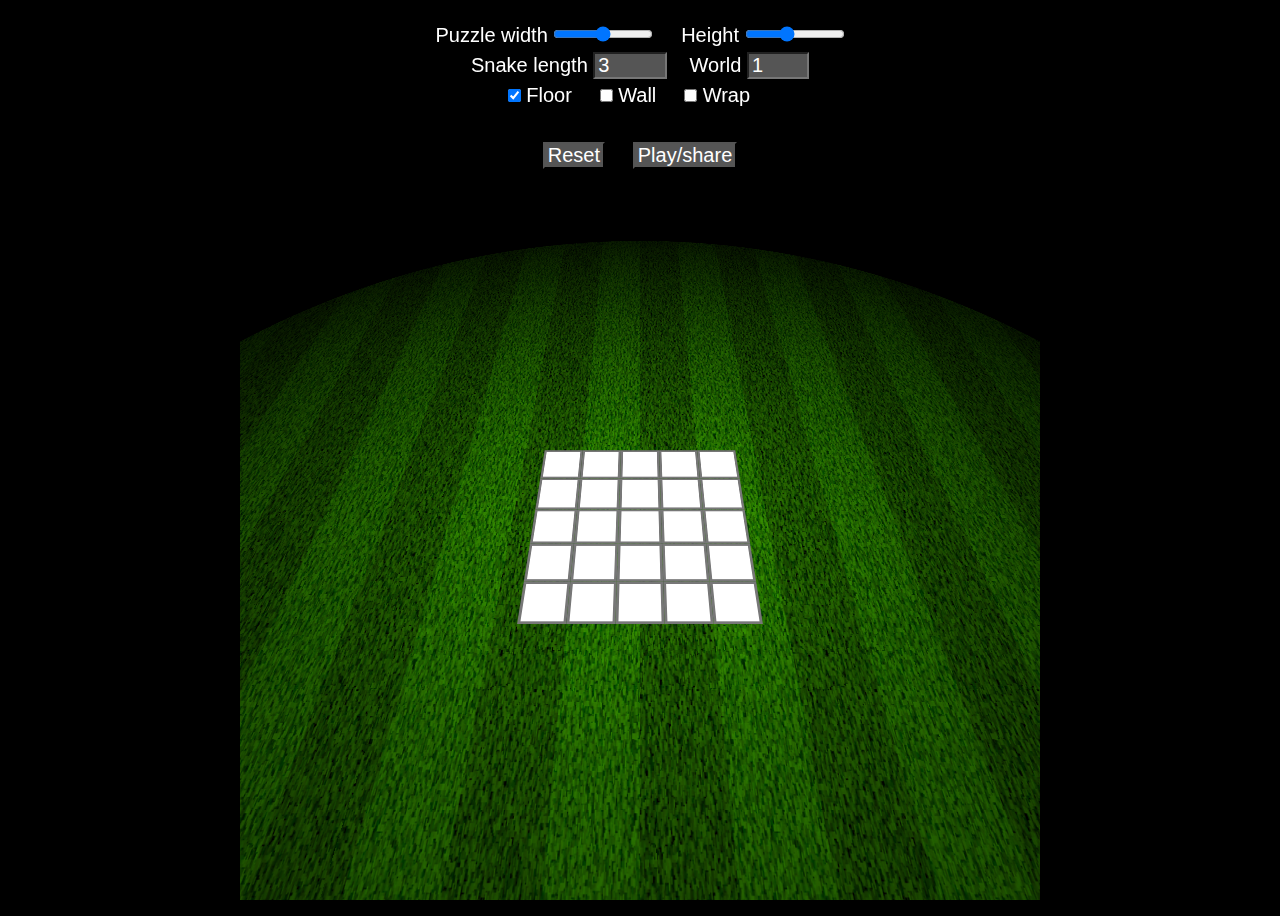
==== commit 0a079b0c: "fix editor" ====
--- a/editor/index.html
+++ b/editor/index.html
@@ -8,15 +8,15 @@
 <title>LOSSST</title>
 <body id=body>
 <div id=b class='menu world0'>
-  <div id=viewport>
-    <div id=camera>
-      <div id=scene></div>
+  <div id=v>
+    <div id=c>
+      <div id=s></div>
     </div>
   </div>
   <div class=back onclick="nav_back()">&lt;</div>
   <div id=ui>
-    Puzzle width <input type=range id=W min=3 max=7 value=5> &nbsp; &nbsp;
-    Height <input type=range id=H min=3 max=8 value=5>
+    Puzzle width <input type=range id=WI min=3 max=7 value=5> &nbsp; &nbsp;
+    Height <input type=range id=HE min=3 max=8 value=5>
     <br>
     Snake length <input type=number id=SNAKE min=3 max=30 value=3>&nbsp; &nbsp;
     World <input type=number id=wor min=1 max=4 value=1>
@@ -43,19 +43,20 @@
 <style>
 #camera { top: 80% }
 #ui { color: #fff; position: fixed; top: 20px; left: 0; width: 100%; text-align: center; font-size: 20px; line-height: 30px; }
-input, button { background: #555; color: #fff; font: 20px calibri, arial; padding: 0 3px; }
+input, button { background: #555; color: #fff; font: 20px calibri, arial; padding: 0 3px; pointer-events: all; }
 input { max-width: 100px }
-#puzzlefloor .tile { opacity: 0; }
-#puzzlewall .tile { opacity: 0; }
+.v { pointer-events: all }
+#pf .v { opacity: 0; }
+#pw .v { opacity: 0; }
 #wrap div { opacity: 0; pointer-events: none; }
-.hasfloor #puzzlefloor .tile { opacity: 1; }
-.haswall #puzzlewall .tile { opacity: 1; }
+.hasfloor #pf .v { opacity: 1; }
+.haswall #pw .v { opacity: 1; }
 .haswrap #wrap div { opacity: 1; }
-.tile * { opacity: 0; pointer-events: none; background: #e40; border: 2px solid #000; }
-.tile :nth-child(1) { background: linear-gradient(90deg, #e40 24px, #000 24px, #000 26px, #e40 26px); }
-.tile :nth-child(2) { background: linear-gradient(90deg, #e40 17px, #000 17px, #000 19px, #e40 19px, #e40 34px, #000 34px, #000 36px, #e40 36px); }
-.tile :nth-child(3) { background: linear-gradient(90deg, #e40 24px, #000 24px, #000 26px, #e40 26px); }
-#puzzlefloor { background: linear-gradient(#0005 50px, #0000 50px) }
+.v * { opacity: 0; pointer-events: none; background: #e40; border: 2px solid #000; }
+.v :nth-child(1) { background: linear-gradient(90deg, #e40 24px, #000 24px, #000 26px, #e40 26px); }
+.v :nth-child(2) { background: linear-gradient(90deg, #e40 17px, #000 17px, #000 19px, #e40 19px, #e40 34px, #000 34px, #000 36px, #e40 36px); }
+.v :nth-child(3) { background: linear-gradient(90deg, #e40 24px, #000 24px, #000 26px, #e40 26px); }
+#pf { background: linear-gradient(#0005 50px, #0000 50px) }
 #wrap .cubefront, #wrap .cubeback, #wrap .cubeleft, #wrap .cuberight {  background: linear-gradient(#0000,#55fd); }
 .tile1 { background : #000 }
 .tile2 { background : radial-gradient(#e0e, #505 70%, #000 75%) }
--- a/src/global.css
+++ b/src/global.css
@@ -1,33 +1,34 @@
-@font-face { font-family: emoji; src: url(//xem.github.io/unicode13/Twemoji.ttf) }
+@font-face { font-family: e; src: url(//xem.github.io/unicode13/Twemoji.ttf) }
 * { margin: 0; padding: 0; box-sizing: border-box; transform-style: preserve-3d; cursor: pointer; -webkit-touch-callout: none; -webkit-user-select: none; user-select: none; pointer-events: none; -webkit-tap-highlight-color: transparent; }
 html, body { height: 100vh; overflow: hidden; position: relative; }
 body { background: #000; overscroll-behavior: contain; font: 14px calibri,arial,sans-serif; scrollbar-width: thin; }
 ::-webkit-scrollbar { width: 8px; height: 8px; background: #000; }
 ::-webkit-scrollbar-thumb { background: #666; }
-#scene svg { position: relative; top: -1px; }
+#s svg { position: relative; top: -1px; }
 a { text-decoration: none; color: #fff }
 #b { max-width: 800px; margin: auto; }
-#viewport { width: 100%; height: 100vh; overflow: hidden; position: relative; perspective: 600px; }
-#viewport * { transform-style: preserve-3d; box-sizing: border-box }
-#camera { width: 0; height: 0; position: absolute; top: 60%; left: 50% }
-.puzzle #scene { transition: transform .5s }
-.instant #scene { transition: none }
-.circle { border-radius: 50% }
-.emoji { font-family: emoji; }
-#reset { position: absolute; right: 20px; bottom: 0; display: block; }
-.dpad { position: absolute; width: 100%; bottom: 40px; left: 10px; z-index: 2; }
-.dpad div { display: none; font-size: 35px; pointer-events: all; margin: 10px; text-align: center; width: 50px; height: 50px; border-radius: 5px; background: linear-gradient(45deg, #ddd, #888); box-shadow: 2px 2px 5px #000; font-weight: bold; padding: 4px 0 0; }
-.m .dpad div { display: inline-block }
-.up, .dn { visibility: hidden; }
+#v { width: 100%; height: 100vh; overflow: hidden; position: relative; perspective: 600px; }
+#v * { transform-style: preserve-3d; box-sizing: border-box }
+#c { width: 0; height: 0; position: absolute; top: 60%; left: 50% }
+.p #s { transition: transform .5s }
+.i #s { transition: none }
+.c { border-radius: 50% }
+.e { font-family: e; }
+#R { position: absolute; right: 20px; bottom: 0; display: block; }
+.dpad { position: fixed; width: 100%; bottom: 45px; left: 10px; z-index: 2; }
+.dpad div { display: none; font-size: 35px; pointer-events: all; margin: 10px; text-align: center; width: 50px; height: 50px; border-radius: 5px; background: linear-gradient(45deg, #ddd, #888); box-shadow: 2px 2px 5px #000; font-weight: bold; padding: 4px 0 0; vertical-align: bottom; }
+.x .dpad div { display: inline-block }
+.u, .n { visibility: hidden; }
 @media(hover:hover){
-  .up:hover:before { content: "X"; background: linear-gradient(45deg, #e84, #b51); position: absolute; top: -50px; left: 0; width: 50px; border-radius: 5px; }
-  .dn:hover:before { content: "C"; background: linear-gradient(45deg, #e84, #b51); position: absolute; top: -50px; left: 0; width: 50px; border-radius: 5px; }
-  #reset:hover:before { content: "R"; background: linear-gradient(45deg, #e84, #b51); position: absolute; top: -50px; left: 0; width: 50px; border-radius: 5px; }
+  .u:hover:before { content: "X"; background: linear-gradient(45deg, #e84, #b51); position: absolute; top: -50px; left: 0; width: 50px; border-radius: 5px; }
+  .n:hover:before { content: "C"; background: linear-gradient(45deg, #e84, #b51); position: absolute; top: -50px; left: 0; width: 50px; border-radius: 5px; }
+  #R:hover:before { content: "R"; background: linear-gradient(45deg, #e84, #b51); position: absolute; top: -50px; left: 0; width: 50px; border-radius: 5px; }
 }
-.world4 .up, .world4 .dn { visibility: visible; display: inline-block; }
+.w4 .u, .w4 .n { visibility: visible; display: inline-block; }
 #fade { position: fixed; top: 0; left: 0; width: 105%; height: 105%; z-index: 3; background: #000; transition: opacity .5s, background 5s; }
-.fadein #fade { opacity: 0 }
-#puzzlename, #coincount, .back { color: #fff; text-shadow: 0 0 10px #000; pointer-events: all; position: absolute; font-size: 30px; width: 50px; height: 50px; z-index: 2; top: 10px; }
-.back { left: 20px; }
-#puzzlename { width: 200px; left: 50%; transform: translateX(-50%); text-align: center; }
-#coincount { width: 150px; right: 20px; text-align: right; }+.f #fade { opacity: 0 }
+#pn, #t, .b { color: #fff; text-shadow: 0 0 10px #000; pointer-events: all; position: absolute; font-size: 30px; width: 50px; height: 50px; z-index: 2; top: 10px; }
+.b { left: 20px; }
+#pn { width: 200px; left: 50%; transform: translateX(-50%); text-align: center; }
+#t { width: 150px; right: 20px; text-align: right; }
+.w0 #e,.w-1 #e,.w-2 #e{display:none}--- a/src/menu.css
+++ b/src/menu.css
@@ -1,29 +1,28 @@
-.menu #b { max-width: 500px; border: none; box-shadow: none; height: auto; }
-.menu, .menu * { pointer-events: all }
-.menu .dpad { display: none }
-.world0 .back, .intro .back { display: none }
-.menu { color: #fff; }
-.main { width: 70vh; text-align: center; transform: translateX(-50%)translateY(-50%)rotateX(-40deg); font-size: 40px; text-shadow: 0 -.5vh #888; line-height: 1.8; }
-.world-2 .main { transform: translateX(-50%)translateY(-50%)rotateX(-30deg); }
-.main h1 { font-size: 80px; line-height: 1.4; letter-spacing:-7px;}
-.levels { font-size: 5vh; max-height: 150vh; margin: 10vh 0 0; overflow: auto; padding: 0 0 50vh; transform: translateX(-50%)translateY(-50%)translateY(5vh)translateZ(-30vh)rotateX(-30deg); }
-.levels span { display: inline-block; border: 5px solid #fff; width: 9vh; height: 9vh; margin: 2vh; box-shadow: 0px -4px #888; cursor: pointer; }
-.bonus span { font-size: 20px; line-height: .6; display: block; text-shadow: none; margin: -2vh 0 2vh; }
-.world0 h1 { color: #ddd }
-.world0 b { font-size: 30px; line-height: .6; display: block; text-shadow: 2px -2px 2px #000; margin: -35px 0 4vh; color: #ddd; }
+.z #b { max-width: 500px; border: none; box-shadow: none; height: auto; }
+.z, .z * { pointer-events: all }
+.z .dpad { display: none }
+.w0 .b, .intro .b { display: none }
+.z { color: #fff; }
+.m { width: 70vh; text-align: center; transform: translateX(-50%)translateY(-50%)rotateX(-40deg); font-size: 40px; text-shadow: 0 -.5vh #888; line-height: 1.8; }
+.w-2 .m { transform: translateX(-50%)translateY(-50%)rotateX(-30deg); }
+.m h1 { font-size: 80px; line-height: 1.4; letter-spacing:-7px;}
+.l { font-size: 5vh; max-height: 150vh; margin: 5vh 0 0; overflow: auto; padding: 0 0 50vh; transform: translateX(-50%)translateY(-50%)translateY(5vh)translateZ(-30vh)rotateX(-30deg); }
+.l span { display: inline-block; border: 5px solid #fff; width: 9vh; height: 9vh; margin: 2vh; box-shadow: 0px -4px #888; cursor: pointer; }
+.o span { font-size: 20px; line-height: .6; display: block; text-shadow: none; margin: -2vh 0 2vh; }
+.w0 h1 { color: #ddd }
+.w0 b { font-size: 30px; line-height: .6; display: block; text-shadow: 2px -2px 2px #000; margin: -35px 0 4vh; color: #ddd; }
 .hide { opacity: .01 }
 .won { background: #090 }
 .par { background: #db0 }
-/*.par:before { content: "🥇"; position: absolute; font-family: emoji; top: -20px; right: -10px;}*/
 
 /* Intro */
-.intro #scene,.intro .sprite { transition: 5s }
-.intro2 #scene { transition: .5s; }
+.intro #s,.intro .sprite { transition: 5s }
+.intro2 #s { transition: .5s; }
 .moon { font-size: 50px }
-.rocket { font-size: 75px; transition: 10s; }
-.stars svg { width: 100%; height: 100%; }
+.t { font-size: 75px; transition: 10s; }
+.s svg { width: 100%; height: 100%; }
 .eyestars { width: 65px !important }
 .intro2 .eyes { transition: transform .05s }
-.sign { background: linear-gradient(45deg, #e84, #b51); text-align: center; padding: 5px; font-size: 22px; line-height: 1.1; }
+.sign { background: linear-gradient(45deg, #e84, #b51); text-align: center; padding: 5px; font-size: 18px; line-height: 1.1; }
 text { font-size: 20px }
-#presents { opacity: 0; z-index: 3; font-size: 50px; width: 100%; text-align: center; color: #fff; position: fixed; left: 50%; top: 50%; transform: translateX(-50%)translateY(-50%); transition: opacity .5s; }+#e { opacity: 0; z-index: 3; font-size: 35px; width: 100%; text-align: center; color: #fff; position: fixed; left: 50%; top: 50%; transform: translateX(-50%)translateY(-50%); transition: opacity .5s; padding: 20px; }--- a/src/snake.css
+++ b/src/snake.css
@@ -1,22 +1,22 @@
-.head { background: radial-gradient(circle at 77%,#fa0,#a50); box-shadow: 0 0 5px #000; }
-#head, #head_decoration, #head_decoration_inner, #head_decoration_tilt { transition: transform .2s }
+.y { background: radial-gradient(circle at 77%,#fa0,#a50); box-shadow: 0 0 5px #000; }
+#y, #h4, #h5, #h6 { transition: transform .2s }
 .body { background: linear-gradient(-90deg,#fa0,#a50); transition: transform .2s; }
 .body.odd { background: linear-gradient(-90deg,#c70,#720); }
 .eyes { font-size: 30px }
 .tongue { font-size: 25px; color: red; font-weight: bold; }
 .body:last-of-type { display: none }
 .body:nth-last-of-type(2) { display: none }
-.mirroring #head { transition: none }
-.world2 .head { background: radial-gradient(circle at 77%,#07f,#048); box-shadow: 0 0 5px #000; }
-.world2 .body.odd { background: linear-gradient(-90deg,#29f,#26a); }
-.world2 .body { background: linear-gradient(-90deg,#07f,#048); }
-.world3 .head { background: radial-gradient(circle at 77%,#e40,#930); box-shadow: 0 0 5px #000; }
-.world3 .body.odd { background: linear-gradient(#e40,#930); }
-.world3 .body { background: linear-gradient(#b30,#620); }
-.world4 .head { background: radial-gradient(circle at 77%,#fe4,#776); box-shadow: 0 0 5px #000; }
-.world4 .body.odd { background: linear-gradient(#cb3,#555); }
-.world4 .body { background: linear-gradient(#fe4,#776); }
-.world2 .tongue { color: #740 }
-.world3 .tongue { color: #24e }
-.world4 .tongue { color: #888 }
-.world2 .eyes, .world3 .eyes { width: 40px !important; height: 30px !important; font-size: 50px; }+.mirroring #y { transition: none }
+.w2 .y { background: radial-gradient(circle at 77%,#07f,#048); box-shadow: 0 0 5px #000; }
+.w2 .body.odd { background: linear-gradient(-90deg,#29f,#26a); }
+.w2 .body { background: linear-gradient(-90deg,#07f,#048); }
+.w3 .y { background: radial-gradient(circle at 77%,#e40,#930); box-shadow: 0 0 5px #000; }
+.w3 .body.odd { background: linear-gradient(#e40,#930); }
+.w3 .body { background: linear-gradient(#b30,#620); }
+.w4 .y { background: radial-gradient(circle at 77%,#fe4,#776); box-shadow: 0 0 5px #000; }
+.w4 .body.odd { background: linear-gradient(#cb3,#555); }
+.w4 .body { background: linear-gradient(#fe4,#776); }
+.w2 .tongue { color: #740 }
+.w3 .tongue { color: #24e }
+.w4 .tongue { color: #888 }
+.w2 .eyes, .w3 .eyes { width: 40px !important; height: 30px !important; font-size: 50px; }--- a/src/puzzle.css
+++ b/src/puzzle.css
@@ -1,43 +1,43 @@
-.puzzle #viewport { background: radial-gradient(circle at 50% 50%, #fff, #07e); }
-.world-3 #scene .floor, .world-4 #scene .floor { background: radial-gradient(#000a,#000e 80%),url("data:image/svg+xml,%3csvg xmlns='http://www.w3.org/2000/svg'%3e%3cpattern id='a' width='.1' height='.1'%3e%3crect width='5%25' height='10%25'/%3e%3c/pattern%3e%3cfilter id='b'%3e%3cfeTurbulence type='fractalNoise' baseFrequency='.8'/%3e%3cfeMorphology operator='dilate' radius='1'/%3e%3cfeConvolveMatrix kernelMatrix='1 1 1 -8 1 1 1 1 1' preserveAlpha='true'/%3e%3cfeBlend in2='SourceGraphic'/%3e%3cfeMorphology operator='dilate' radius='.1 2'/%3e%3cfeColorMatrix values='.05 0 0 0 0 .3 0 .1 -.1 .1 0 0 0 0 0 0 0 0 0 1'/%3e%3c/filter%3e%3crect width='100%25' height='100%25' fill='url(%23a)' filter='url(%23b)'/%3e%3c/svg%3e"); }
-.world1 #scene .floor { background: radial-gradient(#0000,#000e 80%),url("data:image/svg+xml,%3csvg xmlns='http://www.w3.org/2000/svg'%3e%3cpattern id='a' width='.1' height='.1'%3e%3crect width='5%25' height='10%25'/%3e%3c/pattern%3e%3cfilter id='b'%3e%3cfeTurbulence type='fractalNoise' baseFrequency='.8'/%3e%3cfeMorphology operator='dilate' radius='1'/%3e%3cfeConvolveMatrix kernelMatrix='1 1 1 -8 1 1 1 1 1' preserveAlpha='true'/%3e%3cfeBlend in2='SourceGraphic'/%3e%3cfeMorphology operator='dilate' radius='.1 2'/%3e%3cfeColorMatrix values='.05 0 0 0 0 .3 0 .1 -.1 .1 0 0 0 0 0 0 0 0 0 1'/%3e%3c/filter%3e%3crect width='100%25' height='100%25' fill='url(%23a)' filter='url(%23b)'/%3e%3c/svg%3e"); }
-.world2 #scene .floor { background: radial-gradient(#fff8,#fff0 80%),url("data:image/svg+xml,%3csvg xmlns='http://www.w3.org/2000/svg'%3e%3clinearGradient id='a' x2='45' y2='80' spreadMethod='repeat' gradientUnits='userSpaceOnUse'%3e%3cstop stop-color='%23c85'/%3e%3cstop offset='59%25' stop-color='%23b74'/%3e%3cstop offset='100%25' stop-color='%23863'/%3e%3c/linearGradient%3e%3cfilter id='b'%3e%3cfeTurbulence type='fractalNoise' baseFrequency='.01' numOctaves='3'/%3e%3cfeDisplacementMap in='SourceGraphic' scale='32'/%3e%3cfeGaussianBlur stdDeviation='1'/%3e%3c/filter%3e%3crect x='-10%25' y='-10%25' width='120%25' height='120%25' fill='url(%23a)' filter='url(%23b)'/%3e%3c/svg%3e"); border-radius: 150px; }
-.world3 #scene .floor { background: radial-gradient(#fffd,#adfd 80%); border-radius: 50%; }
-.world4 #viewport { background: #000 }
-.world4 #scene .floor { background: url("data:image/svg+xml,%3csvg xmlns='http://www.w3.org/2000/svg'%3e%3cfilter id='a'%3e%3cfeTurbulence type='fractalNoise' baseFrequency='.02' numOctaves='5'/%3e%3cfeComponentTransfer%3e%3cfeFuncA type='table' tableValues='1 .7 .38 .24 .14 .06 0'/%3e%3c/feComponentTransfer%3e%3cfeDiffuseLighting diffuseConstant='1.5' surfaceScale='-2'%3e%3cfeDistantLight elevation='9'/%3e%3c/feDiffuseLighting%3e%3c/filter%3e%3crect width='100%25' height='100%25' filter='url(%23a)'/%3e%3c/svg%3e"); box-shadow: 0 0 150px #fff, -300px 0 200px 200px #000 inset; }
-#puzzlefloor { background: #0005; }
-.tile { background: #fff; border: 3px solid #777; }
-table .tile { top: 0; left: 0; border: 1px solid #777; transition: 5s; }
+.p #v { background: radial-gradient(circle at 50% 50%, #fff, #07e); }
+.w-3 #s .r, .w-4 #s .r { background: radial-gradient(#000a,#000e 80%),url("data:image/svg+xml,%3csvg xmlns='http://www.w3.org/2000/svg'%3e%3cpattern id='a' width='.1' height='.1'%3e%3crect width='5%25' height='10%25'/%3e%3c/pattern%3e%3cfilter id='b'%3e%3cfeTurbulence type='fractalNoise' baseFrequency='.8'/%3e%3cfeMorphology operator='dilate' radius='1'/%3e%3cfeConvolveMatrix kernelMatrix='1 1 1 -8 1 1 1 1 1' preserveAlpha='true'/%3e%3cfeBlend in2='SourceGraphic'/%3e%3cfeMorphology operator='dilate' radius='.1 2'/%3e%3cfeColorMatrix values='.05 0 0 0 0 .3 0 .1 -.1 .1 0 0 0 0 0 0 0 0 0 1'/%3e%3c/filter%3e%3crect width='100%25' height='100%25' fill='url(%23a)' filter='url(%23b)'/%3e%3c/svg%3e"); }
+.w1 #s .r { background: radial-gradient(#0000,#000e 80%),url("data:image/svg+xml,%3csvg xmlns='http://www.w3.org/2000/svg'%3e%3cpattern id='a' width='.1' height='.1'%3e%3crect width='5%25' height='10%25'/%3e%3c/pattern%3e%3cfilter id='b'%3e%3cfeTurbulence type='fractalNoise' baseFrequency='.8'/%3e%3cfeMorphology operator='dilate' radius='1'/%3e%3cfeConvolveMatrix kernelMatrix='1 1 1 -8 1 1 1 1 1' preserveAlpha='true'/%3e%3cfeBlend in2='SourceGraphic'/%3e%3cfeMorphology operator='dilate' radius='.1 2'/%3e%3cfeColorMatrix values='.05 0 0 0 0 .3 0 .1 -.1 .1 0 0 0 0 0 0 0 0 0 1'/%3e%3c/filter%3e%3crect width='100%25' height='100%25' fill='url(%23a)' filter='url(%23b)'/%3e%3c/svg%3e"); }
+.w2 #s .r { background: radial-gradient(#fff8,#fff0 80%),url("data:image/svg+xml,%3csvg xmlns='http://www.w3.org/2000/svg'%3e%3clinearGradient id='a' x2='45' y2='80' spreadMethod='repeat' gradientUnits='userSpaceOnUse'%3e%3cstop stop-color='%23c85'/%3e%3cstop offset='59%25' stop-color='%23b74'/%3e%3cstop offset='100%25' stop-color='%23863'/%3e%3c/linearGradient%3e%3cfilter id='b'%3e%3cfeTurbulence type='fractalNoise' baseFrequency='.01' numOctaves='3'/%3e%3cfeDisplacementMap in='SourceGraphic' scale='32'/%3e%3cfeGaussianBlur stdDeviation='1'/%3e%3c/filter%3e%3crect x='-10%25' y='-10%25' width='120%25' height='120%25' fill='url(%23a)' filter='url(%23b)'/%3e%3c/svg%3e"); border-radius: 150px; }
+.w3 #s .r { background: radial-gradient(#fffd,#adfd 80%); border-radius: 50%; }
+.w4 #v { background: #000 }
+.w4 #s .r { background: url("data:image/svg+xml,%3csvg xmlns='http://www.w3.org/2000/svg'%3e%3cfilter id='a'%3e%3cfeTurbulence type='fractalNoise' baseFrequency='.02' numOctaves='5'/%3e%3cfeComponentTransfer%3e%3cfeFuncA type='table' tableValues='1 .7 .38 .24 .14 .06 0'/%3e%3c/feComponentTransfer%3e%3cfeDiffuseLighting diffuseConstant='1.5' surfaceScale='-2'%3e%3cfeDistantLight elevation='9'/%3e%3c/feDiffuseLighting%3e%3c/filter%3e%3crect width='100%25' height='100%25' filter='url(%23a)'/%3e%3c/svg%3e"); box-shadow: 0 0 150px #fff, -300px 0 200px 200px #000 inset; }
+#pf { background: #0005; }
+.v { background: #fff; border: 3px solid #777; }
+table .v { top: 0; left: 0; border: 1px solid #777; transition: 5s; }
 table { margin: auto; transition: 5s; }
 td { transition: .5s; padding: 45px }
-.wall_tile { background: #bbb }
-.tile.black { background: #000 }
-.tile.red { background: #F00 }
-.tile.blue { background: #00F }
-.win .tile.blue { background: #4e2 }
-.tile.portal1 { background: radial-gradient(#e0e, #505 70%, #0000 75%) }
-.tile.portal2 { background: radial-gradient(#fc0, #c60 70%, #0000 75%) }
+.wt { background: #bbb }
+.v.k { background: #000 }
+.v.red { background: #F00 }
+.v.blue { background: #00F }
+.win .v.blue { background: #4e2 }
+.v.portal1 { background: radial-gradient(#e0e, #505 70%, #0000 75%) }
+.v.portal2 { background: radial-gradient(#fc0, #c60 70%, #0000 75%) }
 .wall * { background: linear-gradient(45deg, #000, #333); }
 .tree { font-size: 75px; filter: brightness(0.7); transition: transform .5s; }
 .flower { font-size: 45px; overflow: hidden; }
 .animal { font-size: 55px; }
-.instant .tree { transition: none; }
-.shadow { filter: contrast(0)brightness(0); opacity: .4 }
+.i .tree { transition: none; }
+.w { filter: contrast(0)brightness(0); opacity: .4 }
 #wrap .cubefront, #wrap .cubeback, #wrap .cubeleft, #wrap .cuberight { background: linear-gradient(#0000 50%,#02d8); }
-.puzzle7 #wrap .cubefront, .puzzle7 #wrap .cubeback, .puzzle7 #wrap .cubeleft, .puzzle7 #wrap .cuberight { background: linear-gradient(#0000 30%,#02d); }
-#b.world4 #wrap div { background: none; box-shadow: 0 0 75px #02D inset; }
-.world1 .bricks div { fill: #f50; }
-.world2 .bricks div { fill: #ccc; }
-.world3 .bricks div { fill: #8cfb; }
-.world4 .bricks div { fill: #555; }
+.p7 #wrap .cubefront, .p7 #wrap .cubeback, .p7 #wrap .cubeleft, .p7 #wrap .cuberight { background: linear-gradient(#0000 30%,#02d); }
+#b.w4 #wrap div { background: none; box-shadow: 0 0 75px #02D inset; }
+.w1 .bricks div { fill: #f50; }
+.w2 .bricks div { fill: #ccc; }
+.w3 .bricks div { fill: #8cfb; }
+.w4 .bricks div { fill: #555; }
 .bricks .cubetop { filter: brightness(.8) }
 .bricks .cubeleft { filter: brightness(.5) }
 .bricks .cubefront.bricks .cubeback { filter: brightness(.7) }
 .bricks .cuberight { filter: brightness(.9) }
 .coin { font-size: 50px; text-shadow: 0 0 15px #fff; transition: 1.7s }
-.crater { border-radius: 50%; box-shadow: 10px 0 20px #000a, inset 20px 0 10px #000a, inset -20px 0 10px #fff2; background: #0004;}
+.a { border-radius: 50%; box-shadow: 10px 0 20px #000a, inset 20px 0 10px #000a, inset -20px 0 10px #fff2; background: #0004;}
 .egg3 #ta { transform: rotate(180deg) }
 .egg4 #ta { transform: rotate(90deg) scale(.5) }
 .egg3 #fade, .egg4 #fade { background: #fa0 }
-.egg3 .tile, .egg4 .tile { opacity: 0; }
-.egg3 .tile.black, .egg4 .tile.black { opacity: 1; border-color: #000 }+.egg3 .v, .egg4 .v { opacity: 0; }
+.egg3 .v.k, .egg4 .v.k { opacity: 1; border-color: #000 }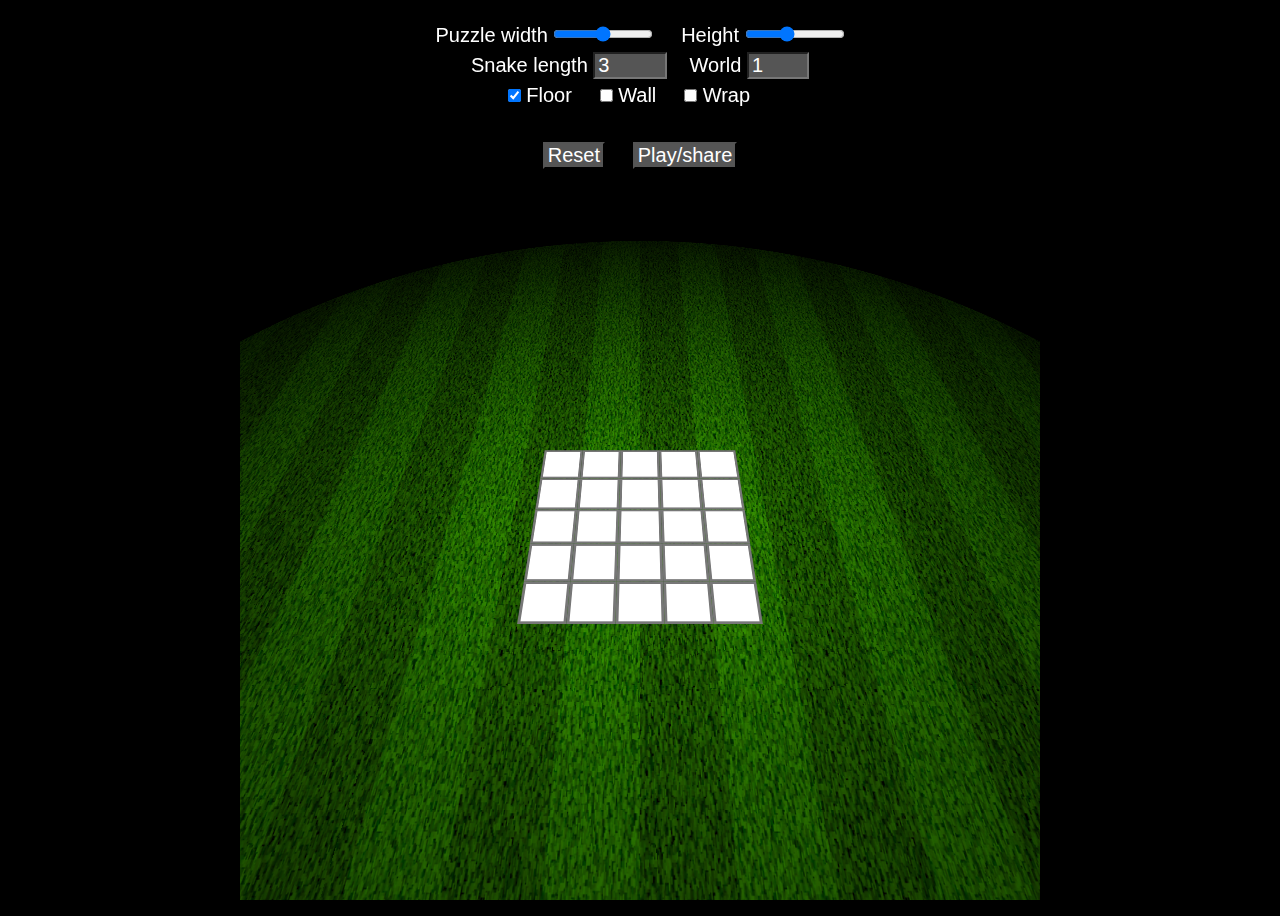
==== commit 121cf51c: "editor webMonetized" ====
--- a/editor/index.html
+++ b/editor/index.html
@@ -1,6 +1,8 @@
 ﻿<meta name=viewport content=width=device-width,initial-scale=1>
 <meta name=apple-mobile-web-app-capable content=yes>
 <meta name=mobile-web-app-capable content=yes>
+<meta name=monetization content="$pay.stronghold.co/1a1fbf27169a5334158b2c531b946427ceb">
+<link rel=icon href="data:image/svg+xml,<svg xmlns=%22http://www.w3.org/2000/svg%22 viewBox=%220 0 100 100%22><text y=%22.9em%22 font-size=%2290%22>🐍</text></svg>">
 <link rel=stylesheet href='../src/global.css'>
 <link rel=stylesheet href='../src/menu.css'>
 <link rel=stylesheet href='../src/snake.css'>
@@ -38,7 +40,15 @@
 <script src='../src/snake.js'></script>
 <script src='../src/puzzle.js'></script>
 <script src='../src/music.js'></script>
-<script>draw_screen()</script>
+<script>
+draw_screen();
+inte = setInterval(()=>{
+  if(document.monetization && document.monetization.state === 'started'){
+	console.log("thanks for enabling WebMonetization");
+	clearInterval(inte);
+  }
+}, 1000);
+</script>
 
 <style>
 #camera { top: 80% }
